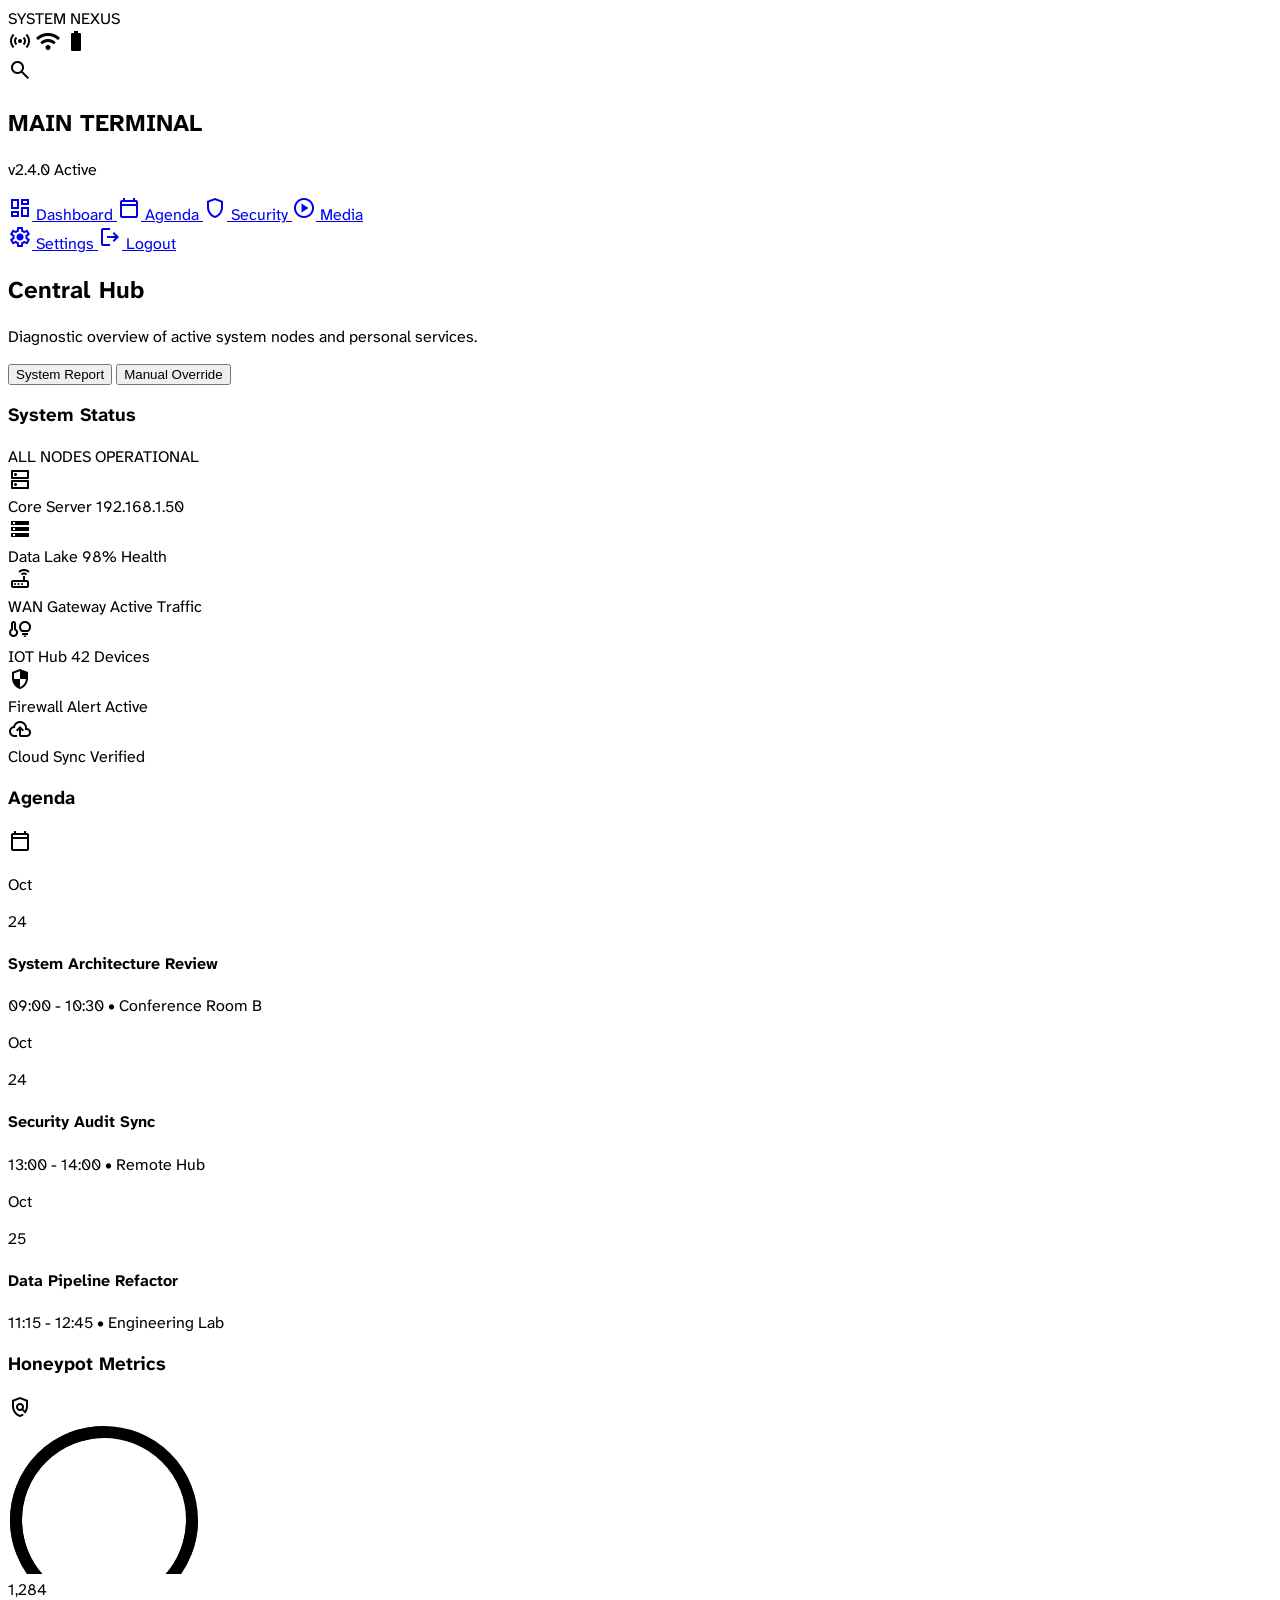
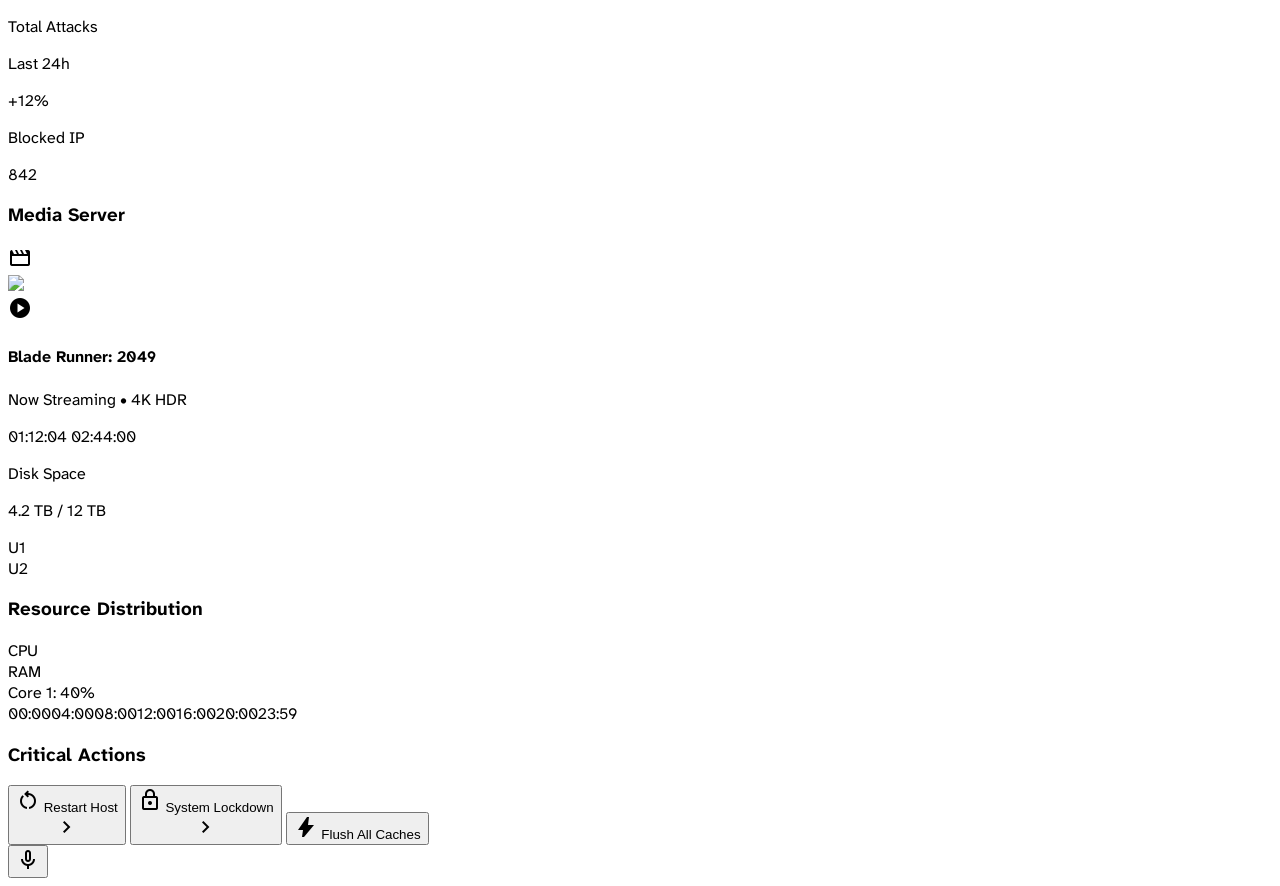
==== index.html @ d212893a "v1" ====
<!DOCTYPE html>

<html class="light" lang="en"><head>
<meta charset="utf-8"/>
<meta content="width=device-width, initial-scale=1.0" name="viewport"/>
<title>SYSTEM NEXUS | Central Hub</title>
<script src="https://cdn.tailwindcss.com?plugins=forms,container-queries"></script>
<link href="https://fonts.googleapis.com/css2?family=Atkinson+Hyperlegible+Next:wght@400;700;800&amp;display=swap" rel="stylesheet"/>
<link href="https://fonts.googleapis.com/css2?family=Material+Symbols+Outlined:wght,FILL@100..700,0..1&amp;display=swap" rel="stylesheet"/>
<link href="https://fonts.googleapis.com/css2?family=Material+Symbols+Outlined:wght,FILL@100..700,0..1&amp;display=swap" rel="stylesheet"/>
<style>
        .material-symbols-outlined {
            font-variation-settings: 'FILL' 0, 'wght' 400, 'GRAD' 0, 'opsz' 24;
        }
        body {
            font-family: 'Atkinson Hyperlegible Next', sans-serif;
            -webkit-font-smoothing: antialiased;
        }
    </style>
<script id="tailwind-config">
        tailwind.config = {
            darkMode: "class",
            theme: {
                extend: {
                    "colors": {
                        "on-tertiary-fixed-variant": "#574425",
                        "tertiary-fixed-dim": "#dec29a",
                        "on-primary-fixed": "#131b2e",
                        "secondary-fixed-dim": "#b7c8e1",
                        "error": "#ba1a1a",
                        "surface-dim": "#d8dadc",
                        "on-secondary": "#ffffff",
                        "surface-tint": "#565e74",
                        "error-container": "#ffdad6",
                        "on-secondary-container": "#54647a",
                        "surface-variant": "#e0e3e5",
                        "on-primary": "#ffffff",
                        "primary-fixed": "#dae2fd",
                        "surface-bright": "#f7f9fb",
                        "surface-container": "#eceef0",
                        "primary-container": "#131b2e",
                        "on-surface-variant": "#45464d",
                        "on-secondary-fixed": "#0b1c30",
                        "tertiary": "#000000",
                        "on-tertiary-fixed": "#271901",
                        "primary": "#000000",
                        "on-secondary-fixed-variant": "#38485d",
                        "on-background": "#191c1e",
                        "on-error": "#ffffff",
                        "on-primary-container": "#7c839b",
                        "outline-variant": "#c6c6cd",
                        "secondary-container": "#d0e1fb",
                        "on-error-container": "#93000a",
                        "surface-container-lowest": "#ffffff",
                        "tertiary-fixed": "#fcdeb5",
                        "secondary": "#505f76",
                        "surface": "#f7f9fb",
                        "on-tertiary-container": "#98805d",
                        "background": "#f7f9fb",
                        "inverse-primary": "#bec6e0",
                        "secondary-fixed": "#d3e4fe",
                        "on-surface": "#191c1e",
                        "on-primary-fixed-variant": "#3f465c",
                        "surface-container-highest": "#e0e3e5",
                        "inverse-on-surface": "#eff1f3",
                        "on-tertiary": "#ffffff",
                        "surface-container-low": "#f2f4f6",
                        "inverse-surface": "#2d3133",
                        "surface-container-high": "#e6e8ea",
                        "outline": "#76777d",
                        "primary-fixed-dim": "#bec6e0",
                        "tertiary-container": "#271901"
                    },
                    "borderRadius": {
                        "DEFAULT": "0.25rem",
                        "lg": "0.5rem",
                        "xl": "0.75rem",
                        "full": "9999px"
                    },
                    "spacing": {
                        "touch-target-min": "48px",
                        "bento-gap": "1.5rem",
                        "card-internal-padding": "2rem",
                        "container-padding": "2rem",
                        "base": "8px"
                    },
                    "fontFamily": {
                        "h2": ["Atkinson Hyperlegible Next"],
                        "label-caps": ["Atkinson Hyperlegible Next"],
                        "body-md": ["Atkinson Hyperlegible Next"],
                        "h1": ["Atkinson Hyperlegible Next"],
                        "body-lg": ["Atkinson Hyperlegible Next"],
                        "display": ["Atkinson Hyperlegible Next"]
                    },
                    "fontSize": {
                        "h2": ["24px", {"lineHeight": "1.3", "fontWeight": "700"}],
                        "label-caps": ["12px", {"lineHeight": "1.0", "letterSpacing": "0.05em", "fontWeight": "700"}],
                        "body-md": ["16px", {"lineHeight": "1.6", "fontWeight": "400"}],
                        "h1": ["32px", {"lineHeight": "1.2", "fontWeight": "700"}],
                        "body-lg": ["18px", {"lineHeight": "1.6", "fontWeight": "400"}],
                        "display": ["48px", {"lineHeight": "1.1", "letterSpacing": "-0.02em", "fontWeight": "800"}]
                    }
                },
            },
        }
    </script>
</head>
<body class="bg-background text-on-background min-h-screen">
<!-- TopAppBar -->
<header class="bg-surface docked full-width top-0 border-b border-outline-variant flex justify-between items-center w-full px-container-padding h-touch-target-min z-50 fixed">
<div class="flex items-center gap-4">
<span class="font-h2 text-h2 font-bold text-on-surface">SYSTEM NEXUS</span>
</div>
<div class="flex items-center gap-6">
<div class="hidden md:flex items-center gap-4">
<span class="material-symbols-outlined text-primary" data-icon="sensors">sensors</span>
<span class="material-symbols-outlined text-primary" data-icon="wifi">wifi</span>
<span class="material-symbols-outlined text-primary" data-icon="battery_full">battery_full</span>
</div>
<div class="bg-surface-container-high p-2 rounded-lg material-symbols-outlined cursor-pointer hover:bg-surface-variant transition-colors" data-icon="search">search</div>
</div>
</header>
<!-- SideNavBar -->
<nav class="fixed left-0 top-0 h-full flex flex-col py-8 px-4 z-40 bg-surface-container-low border-r border-outline-variant w-64 pt-20">
<div class="mb-8 px-4">
<h1 class="font-h2 text-h2 font-black text-primary">MAIN TERMINAL</h1>
<p class="font-label-caps text-label-caps uppercase tracking-widest text-on-surface-variant">v2.4.0 Active</p>
</div>
<div class="flex flex-col gap-2 flex-grow">
<a class="flex items-center gap-4 bg-primary-container text-on-primary-container rounded-lg p-4 font-bold active:scale-95 transition-transform duration-150" href="#">
<span class="material-symbols-outlined" data-icon="dashboard">dashboard</span>
<span class="font-label-caps text-label-caps uppercase tracking-widest">Dashboard</span>
</a>
<a class="flex items-center gap-4 text-secondary p-4 hover:bg-surface-variant hover:text-primary rounded-lg transition-all active:scale-95" href="./planning/index.html">
<span class="material-symbols-outlined" data-icon="calendar_today">calendar_today</span>
<span class="font-label-caps text-label-caps uppercase tracking-widest">Agenda</span>
</a>
<a class="flex items-center gap-4 text-secondary p-4 hover:bg-surface-variant hover:text-primary rounded-lg transition-all active:scale-95" href="#">
<span class="material-symbols-outlined" data-icon="shield">shield</span>
<span class="font-label-caps text-label-caps uppercase tracking-widest">Security</span>
</a>
<a class="flex items-center gap-4 text-secondary p-4 hover:bg-surface-variant hover:text-primary rounded-lg transition-all active:scale-95" href="#">
<span class="material-symbols-outlined" data-icon="play_circle">play_circle</span>
<span class="font-label-caps text-label-caps uppercase tracking-widest">Media</span>
</a>
</div>
<div class="flex flex-col gap-2 pt-4 border-t border-outline-variant">
<a class="flex items-center gap-4 text-secondary p-4 hover:bg-surface-variant hover:text-primary rounded-lg transition-all" href="#">
<span class="material-symbols-outlined" data-icon="settings">settings</span>
<span class="font-label-caps text-label-caps uppercase tracking-widest">Settings</span>
</a>
<a class="flex items-center gap-4 text-secondary p-4 hover:bg-surface-variant hover:text-primary rounded-lg transition-all" href="#">
<span class="material-symbols-outlined" data-icon="logout">logout</span>
<span class="font-label-caps text-label-caps uppercase tracking-widest">Logout</span>
</a>
</div>
</nav>
<!-- Main Canvas -->
<main class="ml-64 pt-24 p-8 min-h-screen">
<div class="max-w-7xl mx-auto">
<div class="mb-8 flex justify-between items-end">
<div>
<h2 class="font-display text-display text-on-surface">Central Hub</h2>
<p class="font-body-lg text-body-lg text-secondary">Diagnostic overview of active system nodes and personal services.</p>
</div>
<div class="flex gap-2">
<button class="h-12 px-6 rounded-lg border-2 border-primary font-bold active:translate-y-0.5 transition-transform bg-white">
                        System Report
                    </button>
<button class="h-12 px-6 rounded-lg bg-primary text-white font-bold active:translate-y-0.5 transition-transform">
                        Manual Override
                    </button>
</div>
</div>
<!-- Bento Grid -->
<div class="grid grid-cols-12 gap-bento-gap">
<!-- System Status Widget (Span 12) -->
<section class="col-span-12 bg-white rounded-[24px] border border-outline-variant p-card-internal-padding">
<div class="flex items-center justify-between mb-6">
<h3 class="font-label-caps text-label-caps uppercase tracking-widest text-on-surface-variant">System Status</h3>
<div class="flex items-center gap-2 px-3 py-1 bg-green-100 text-green-800 rounded-full font-bold text-xs">
<span class="w-2 h-2 rounded-full bg-green-600"></span>
                            ALL NODES OPERATIONAL
                        </div>
</div>
<div class="grid grid-cols-2 md:grid-cols-4 lg:grid-cols-6 gap-6">
<div class="flex flex-col gap-2 p-4 bg-surface-container rounded-xl border border-outline-variant">
<div class="flex justify-between items-start">
<span class="material-symbols-outlined text-blue-600" data-icon="dns">dns</span>
<span class="w-3 h-3 rounded-full bg-green-500 shadow-[0_0_8px_rgba(34,197,94,0.6)]"></span>
</div>
<span class="font-bold text-sm">Core Server</span>
<span class="text-xs text-secondary">192.168.1.50</span>
</div>
<div class="flex flex-col gap-2 p-4 bg-surface-container rounded-xl border border-outline-variant">
<div class="flex justify-between items-start">
<span class="material-symbols-outlined text-blue-600" data-icon="storage">storage</span>
<span class="w-3 h-3 rounded-full bg-green-500 shadow-[0_0_8px_rgba(34,197,94,0.6)]"></span>
</div>
<span class="font-bold text-sm">Data Lake</span>
<span class="text-xs text-secondary">98% Health</span>
</div>
<div class="flex flex-col gap-2 p-4 bg-surface-container rounded-xl border border-outline-variant">
<div class="flex justify-between items-start">
<span class="material-symbols-outlined text-blue-600" data-icon="router">router</span>
<span class="w-3 h-3 rounded-full bg-blue-500 shadow-[0_0_8px_rgba(59,130,246,0.6)]"></span>
</div>
<span class="font-bold text-sm">WAN Gateway</span>
<span class="text-xs text-secondary">Active Traffic</span>
</div>
<div class="flex flex-col gap-2 p-4 bg-surface-container rounded-xl border border-outline-variant">
<div class="flex justify-between items-start">
<span class="material-symbols-outlined text-blue-600" data-icon="smart_home">home_iot_device</span>
<span class="w-3 h-3 rounded-full bg-green-500 shadow-[0_0_8_rgba(34,197,94,0.6)]"></span>
</div>
<span class="font-bold text-sm">IOT Hub</span>
<span class="text-xs text-secondary">42 Devices</span>
</div>
<div class="flex flex-col gap-2 p-4 bg-surface-container rounded-xl border border-outline-variant">
<div class="flex justify-between items-start">
<span class="material-symbols-outlined text-blue-600" data-icon="security">security</span>
<span class="w-3 h-3 rounded-full bg-red-500 shadow-[0_0_8px_rgba(239,68,68,0.6)]"></span>
</div>
<span class="font-bold text-sm">Firewall</span>
<span class="text-xs text-secondary font-bold text-error">Alert Active</span>
</div>
<div class="flex flex-col gap-2 p-4 bg-surface-container rounded-xl border border-outline-variant">
<div class="flex justify-between items-start">
<span class="material-symbols-outlined text-blue-600" data-icon="backup">backup</span>
<span class="w-3 h-3 rounded-full bg-green-500 shadow-[0_0_8px_rgba(34,197,94,0.6)]"></span>
</div>
<span class="font-bold text-sm">Cloud Sync</span>
<span class="text-xs text-secondary">Verified</span>
</div>
</div>
</section>
<!-- Agenda Card (Span 4) -->
<section class="col-span-12 lg:col-span-4 bg-white rounded-[24px] border border-outline-variant p-card-internal-padding flex flex-col">
<div class="flex items-center justify-between mb-6">
<h3 class="font-label-caps text-label-caps uppercase tracking-widest text-on-surface-variant">Agenda</h3>
<span class="material-symbols-outlined text-secondary" data-icon="calendar_today">calendar_today</span>
</div>
<div class="space-y-4 flex-grow">
<div class="p-4 bg-surface-container rounded-xl flex gap-4 items-center border-l-4 border-primary">
<div class="text-center min-w-[48px]">
<p class="text-[10px] font-bold uppercase">Oct</p>
<p class="text-h2 font-bold leading-none">24</p>
</div>
<div>
<h4 class="font-bold text-body-md">System Architecture Review</h4>
<p class="text-xs text-secondary">09:00 - 10:30 • Conference Room B</p>
</div>
</div>
<div class="p-4 bg-surface-container rounded-xl flex gap-4 items-center">
<div class="text-center min-w-[48px]">
<p class="text-[10px] font-bold uppercase">Oct</p>
<p class="text-h2 font-bold leading-none">24</p>
</div>
<div>
<h4 class="font-bold text-body-md">Security Audit Sync</h4>
<p class="text-xs text-secondary">13:00 - 14:00 • Remote Hub</p>
</div>
</div>
<div class="p-4 bg-surface-container rounded-xl flex gap-4 items-center">
<div class="text-center min-w-[48px]">
<p class="text-[10px] font-bold uppercase">Oct</p>
<p class="text-h2 font-bold leading-none">25</p>
</div>
<div>
<h4 class="font-bold text-body-md">Data Pipeline Refactor</h4>
<p class="text-xs text-secondary">11:15 - 12:45 • Engineering Lab</p>
</div>
</div>
</div>
</section>
<!-- Honeypot Analytics Card (Span 4) -->
<section class="col-span-12 lg:col-span-4 bg-white rounded-[24px] border border-outline-variant p-card-internal-padding flex flex-col">
<div class="flex items-center justify-between mb-6">
<h3 class="font-label-caps text-label-caps uppercase tracking-widest text-on-surface-variant">Honeypot Metrics</h3>
<span class="material-symbols-outlined text-error" data-icon="policy">policy</span>
</div>
<div class="flex-grow flex flex-col justify-center items-center py-4">
<div class="relative w-48 h-48 flex items-center justify-center">
<svg class="w-full h-full transform -rotate-90">
<circle class="text-surface-container" cx="96" cy="96" fill="transparent" r="88" stroke="currentColor" stroke-width="12"></circle>
<circle class="text-error" cx="96" cy="96" fill="transparent" r="88" stroke="currentColor" stroke-dasharray="552.9" stroke-dashoffset="138" stroke-width="12"></circle>
</svg>
<div class="absolute text-center">
<span class="font-display text-display leading-none text-error">1,284</span>
<p class="font-label-caps text-label-caps uppercase text-secondary">Total Attacks</p>
</div>
</div>
<div class="mt-8 grid grid-cols-2 gap-8 w-full">
<div class="text-center">
<p class="text-xs text-secondary font-bold uppercase">Last 24h</p>
<p class="text-h2 font-bold">+12%</p>
</div>
<div class="text-center">
<p class="text-xs text-secondary font-bold uppercase">Blocked IP</p>
<p class="text-h2 font-bold">842</p>
</div>
</div>
</div>
</section>
<!-- Media Server Card (Span 4) -->
<section class="col-span-12 lg:col-span-4 bg-white rounded-[24px] border border-outline-variant p-card-internal-padding flex flex-col relative overflow-hidden">
<div class="flex items-center justify-between mb-6 z-10">
<h3 class="font-label-caps text-label-caps uppercase tracking-widest text-on-surface-variant">Media Server</h3>
<span class="material-symbols-outlined text-secondary" data-icon="movie">movie</span>
</div>
<div class="flex flex-col h-full z-10">
<div class="relative mb-6">
<div class="aspect-video rounded-xl bg-surface-container relative group overflow-hidden">
<img class="w-full h-full object-cover" data-alt="A cinematic wide-shot of a dense, neon-lit futuristic city at night, with dark clouds above and glowing advertisements reflected in wet pavement. The overall mood is mysterious and high-tech, using a primary palette of deep charcoal, electric blue, and sharp white highlights. The visual style is crisp, professional, and minimalist, echoing a premium digital streaming interface." src="https://lh3.googleusercontent.com/aida-public/[base64]"/>
<div class="absolute inset-0 bg-black/40 flex items-center justify-center opacity-100 group-hover:bg-black/20 transition-all">
<span class="material-symbols-outlined text-white text-[48px] cursor-pointer" data-icon="play_circle" style="font-variation-settings: 'FILL' 1;">play_circle</span>
</div>
</div>
</div>
<div class="mb-6">
<h4 class="font-bold text-body-lg">Blade Runner: 2049</h4>
<p class="text-sm text-secondary">Now Streaming • 4K HDR</p>
<div class="mt-4 h-1.5 w-full bg-surface-container rounded-full overflow-hidden">
<div class="h-full bg-primary w-[45%]"></div>
</div>
<div class="flex justify-between mt-1">
<span class="text-[10px] font-bold text-secondary">01:12:04</span>
<span class="text-[10px] font-bold text-secondary">02:44:00</span>
</div>
</div>
<div class="mt-auto border-t border-outline-variant pt-4 flex justify-between items-center">
<div>
<p class="text-xs font-bold uppercase text-secondary">Disk Space</p>
<p class="font-bold">4.2 TB / 12 TB</p>
</div>
<div class="flex -space-x-2">
<div class="w-8 h-8 rounded-full border-2 border-white bg-surface-container-high flex items-center justify-center text-[10px] font-bold">U1</div>
<div class="w-8 h-8 rounded-full border-2 border-white bg-primary text-white flex items-center justify-center text-[10px] font-bold">U2</div>
</div>
</div>
</div>
</section>
<!-- Custom Integration Card (Span 8) -->
<section class="col-span-12 lg:col-span-8 bg-surface-container-high rounded-[24px] border border-outline-variant p-card-internal-padding">
<div class="flex items-center justify-between mb-6">
<h3 class="font-label-caps text-label-caps uppercase tracking-widest text-on-surface-variant">Resource Distribution</h3>
<div class="flex gap-4">
<div class="flex items-center gap-2">
<span class="w-3 h-3 rounded-sm bg-primary"></span>
<span class="text-[10px] font-bold">CPU</span>
</div>
<div class="flex items-center gap-2">
<span class="w-3 h-3 rounded-sm bg-secondary"></span>
<span class="text-[10px] font-bold">RAM</span>
</div>
</div>
</div>
<div class="h-64 flex items-end gap-4 px-4 pb-2 border-b border-outline">
<div class="flex-grow bg-primary h-[40%] rounded-t-lg relative group">
<div class="absolute -top-10 left-1/2 -translate-x-1/2 bg-black text-white text-[10px] px-2 py-1 rounded opacity-0 group-hover:opacity-100 transition-opacity whitespace-nowrap">Core 1: 40%</div>
</div>
<div class="flex-grow bg-secondary h-[65%] rounded-t-lg"></div>
<div class="flex-grow bg-primary h-[25%] rounded-t-lg"></div>
<div class="flex-grow bg-secondary h-[80%] rounded-t-lg"></div>
<div class="flex-grow bg-primary h-[55%] rounded-t-lg"></div>
<div class="flex-grow bg-secondary h-[30%] rounded-t-lg"></div>
<div class="flex-grow bg-primary h-[90%] rounded-t-lg"></div>
<div class="flex-grow bg-secondary h-[45%] rounded-t-lg"></div>
</div>
<div class="flex justify-between mt-4 text-[10px] font-bold text-secondary uppercase tracking-tighter">
<span>00:00</span><span>04:00</span><span>08:00</span><span>12:00</span><span>16:00</span><span>20:00</span><span>23:59</span>
</div>
</section>
<!-- Quick Actions (Span 4) -->
<section class="col-span-12 lg:col-span-4 bg-primary text-white rounded-[24px] p-card-internal-padding shadow-2xl">
<h3 class="font-label-caps text-label-caps uppercase tracking-widest text-on-primary-container mb-6">Critical Actions</h3>
<div class="grid grid-cols-1 gap-4">
<button class="flex items-center justify-between p-4 rounded-xl border-2 border-white/20 hover:bg-white/10 transition-colors group">
<div class="flex items-center gap-4">
<span class="material-symbols-outlined" data-icon="restart_alt">restart_alt</span>
<span class="font-bold">Restart Host</span>
</div>
<span class="material-symbols-outlined opacity-0 group-hover:opacity-100 transition-opacity" data-icon="chevron_right">chevron_right</span>
</button>
<button class="flex items-center justify-between p-4 rounded-xl border-2 border-white/20 hover:bg-white/10 transition-colors group">
<div class="flex items-center gap-4">
<span class="material-symbols-outlined" data-icon="lock">lock</span>
<span class="font-bold">System Lockdown</span>
</div>
<span class="material-symbols-outlined opacity-0 group-hover:opacity-100 transition-opacity" data-icon="chevron_right">chevron_right</span>
</button>
<button class="flex items-center justify-between p-4 rounded-xl bg-white text-primary font-bold active:translate-y-0.5 transition-transform">
<div class="flex items-center gap-4">
<span class="material-symbols-outlined" data-icon="bolt" style="font-variation-settings: 'FILL' 1;">bolt</span>
<span>Flush All Caches</span>
</div>
</button>
</div>
</section>
</div>
</div>
</main>
<!-- Fixed FAB for Voice Command -->
<div class="fixed bottom-8 right-8 z-50">
<button class="w-16 h-16 rounded-full bg-primary text-white shadow-xl flex items-center justify-center active:scale-90 transition-transform">
<span class="material-symbols-outlined text-[32px]" data-icon="mic">mic</span>
</button>
</div>
</body></html>
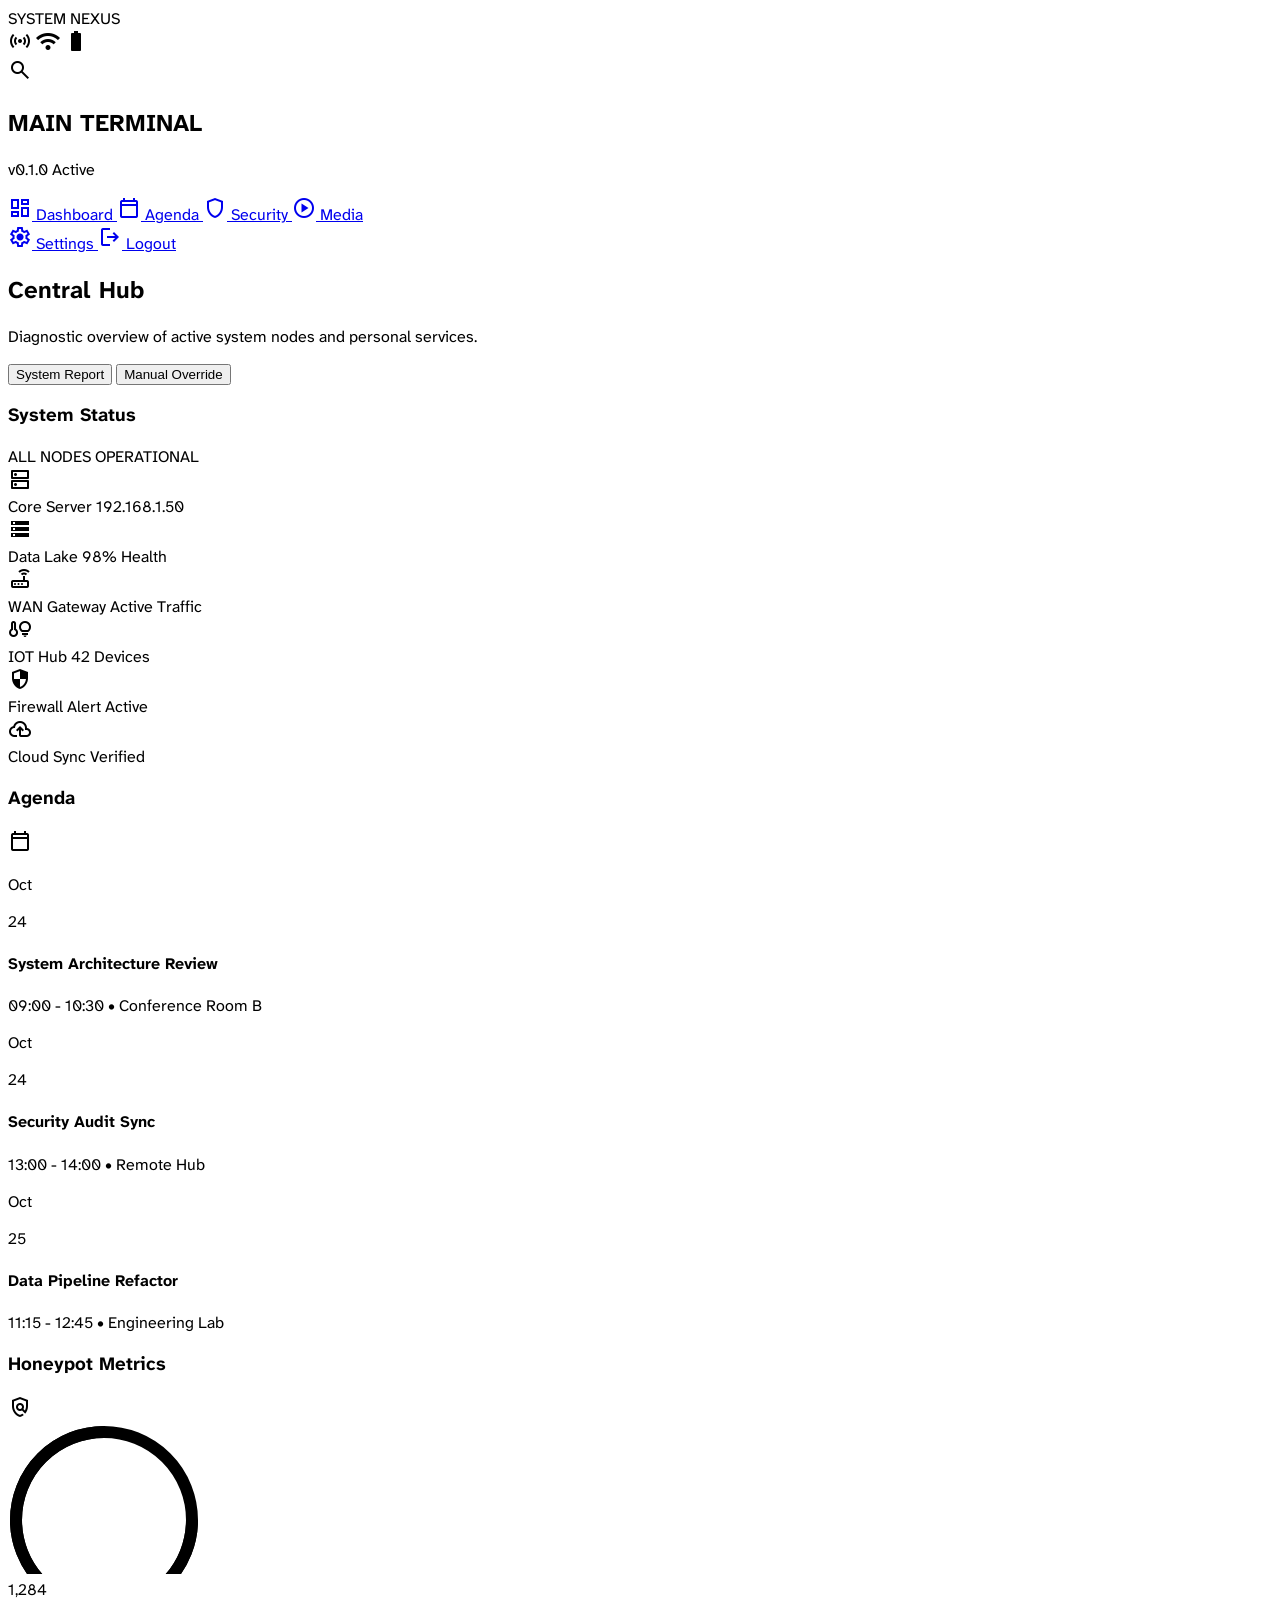
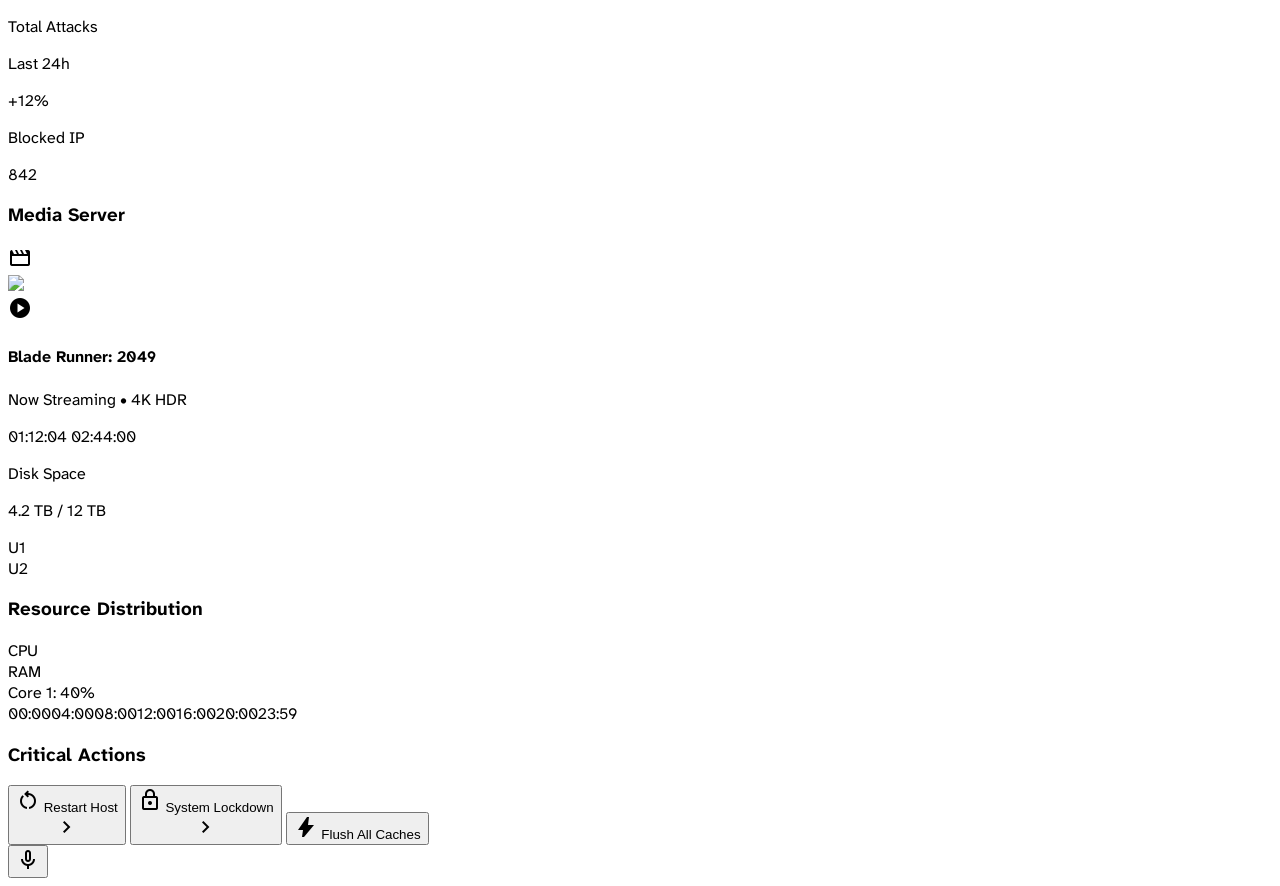
==== commit a9301078: "tiny changes to the layout of the site" ====
--- a/index.html
+++ b/index.html
@@ -3,8 +3,9 @@
 <html class="light" lang="en"><head>
 <meta charset="utf-8"/>
 <meta content="width=device-width, initial-scale=1.0" name="viewport"/>
-<title>SYSTEM NEXUS | Central Hub</title>
+<title>Zhou Central Hub</title>
 <script src="https://cdn.tailwindcss.com?plugins=forms,container-queries"></script>
+<link rel="icon" type="image/x-icon" href="./css/images/zhou.svg" />
 <link href="https://fonts.googleapis.com/css2?family=Atkinson+Hyperlegible+Next:wght@400;700;800&amp;display=swap" rel="stylesheet"/>
 <link href="https://fonts.googleapis.com/css2?family=Material+Symbols+Outlined:wght,FILL@100..700,0..1&amp;display=swap" rel="stylesheet"/>
 <link href="https://fonts.googleapis.com/css2?family=Material+Symbols+Outlined:wght,FILL@100..700,0..1&amp;display=swap" rel="stylesheet"/>
@@ -124,7 +125,7 @@
 <nav class="fixed left-0 top-0 h-full flex flex-col py-8 px-4 z-40 bg-surface-container-low border-r border-outline-variant w-64 pt-20">
 <div class="mb-8 px-4">
 <h1 class="font-h2 text-h2 font-black text-primary">MAIN TERMINAL</h1>
-<p class="font-label-caps text-label-caps uppercase tracking-widest text-on-surface-variant">v2.4.0 Active</p>
+<p class="font-label-caps text-label-caps uppercase tracking-widest text-on-surface-variant">v0.1.0 Active</p>
 </div>
 <div class="flex flex-col gap-2 flex-grow">
 <a class="flex items-center gap-4 bg-primary-container text-on-primary-container rounded-lg p-4 font-bold active:scale-95 transition-transform duration-150" href="#">
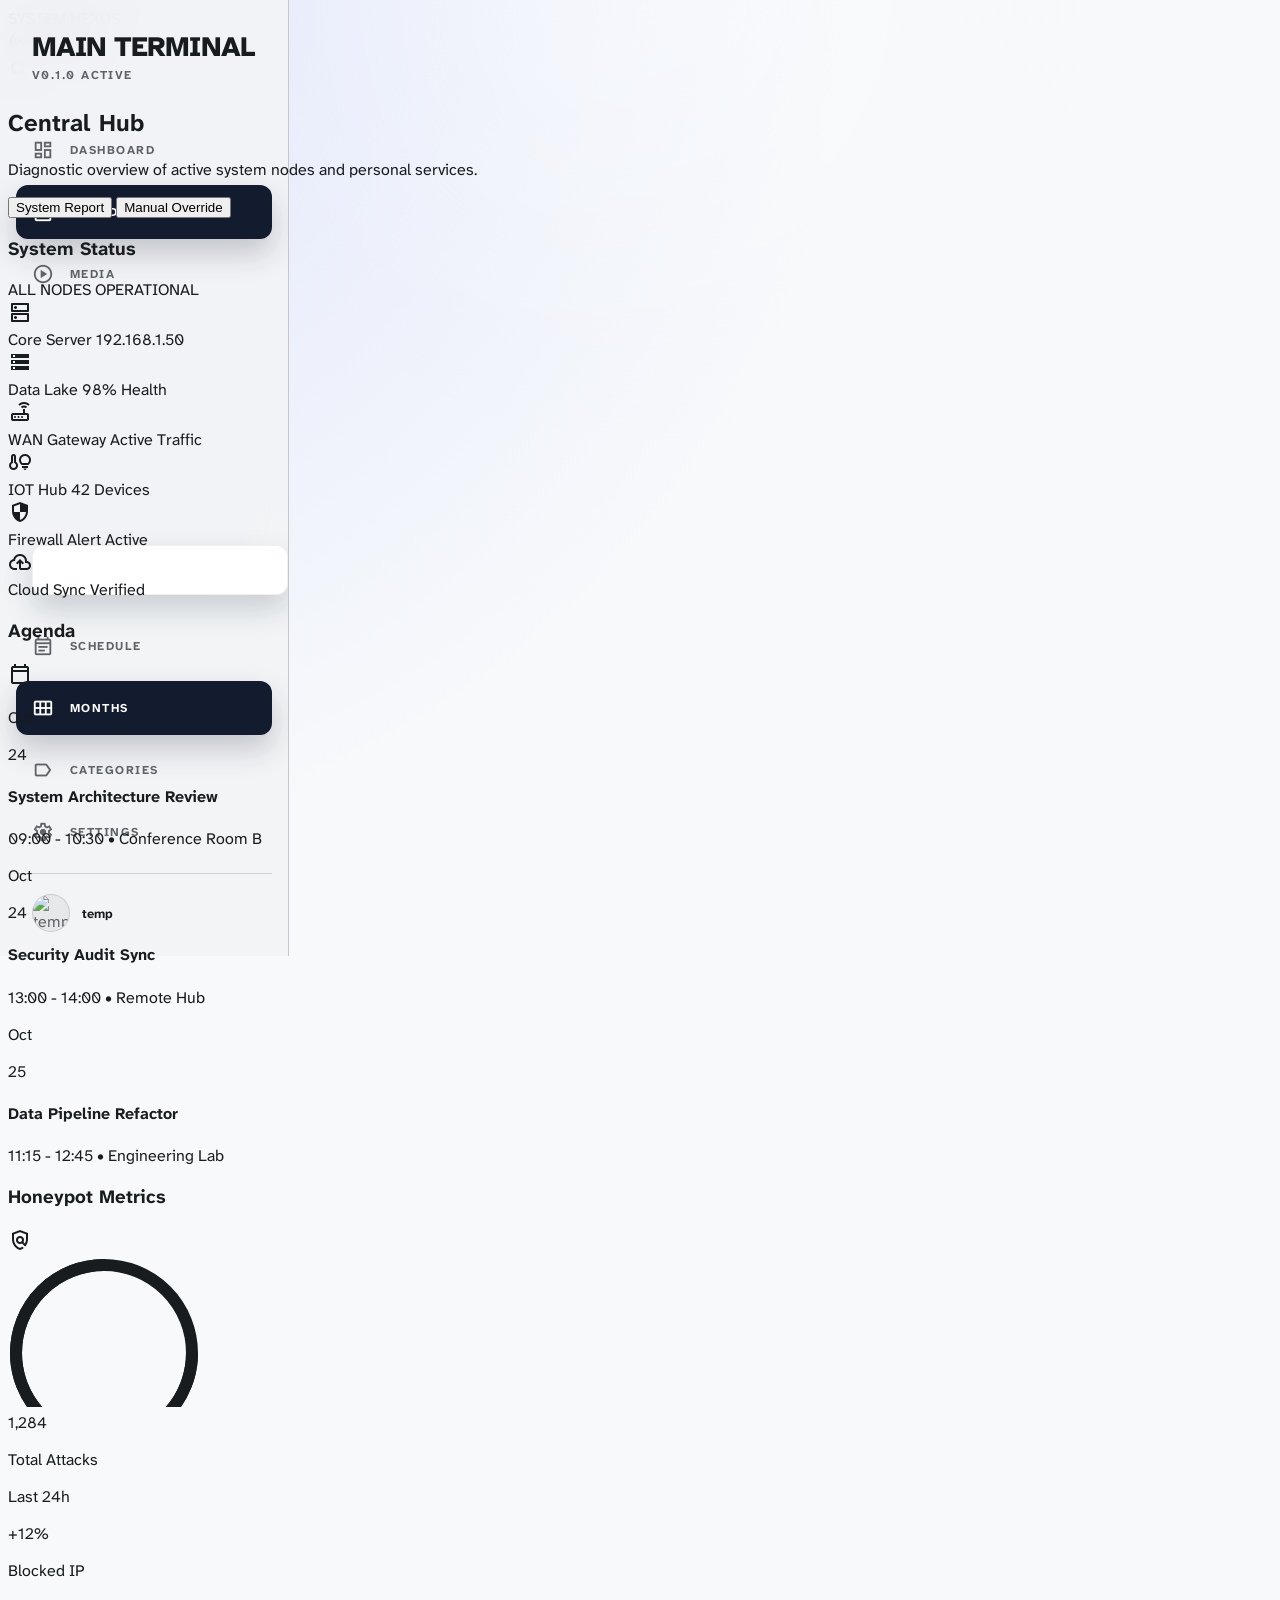
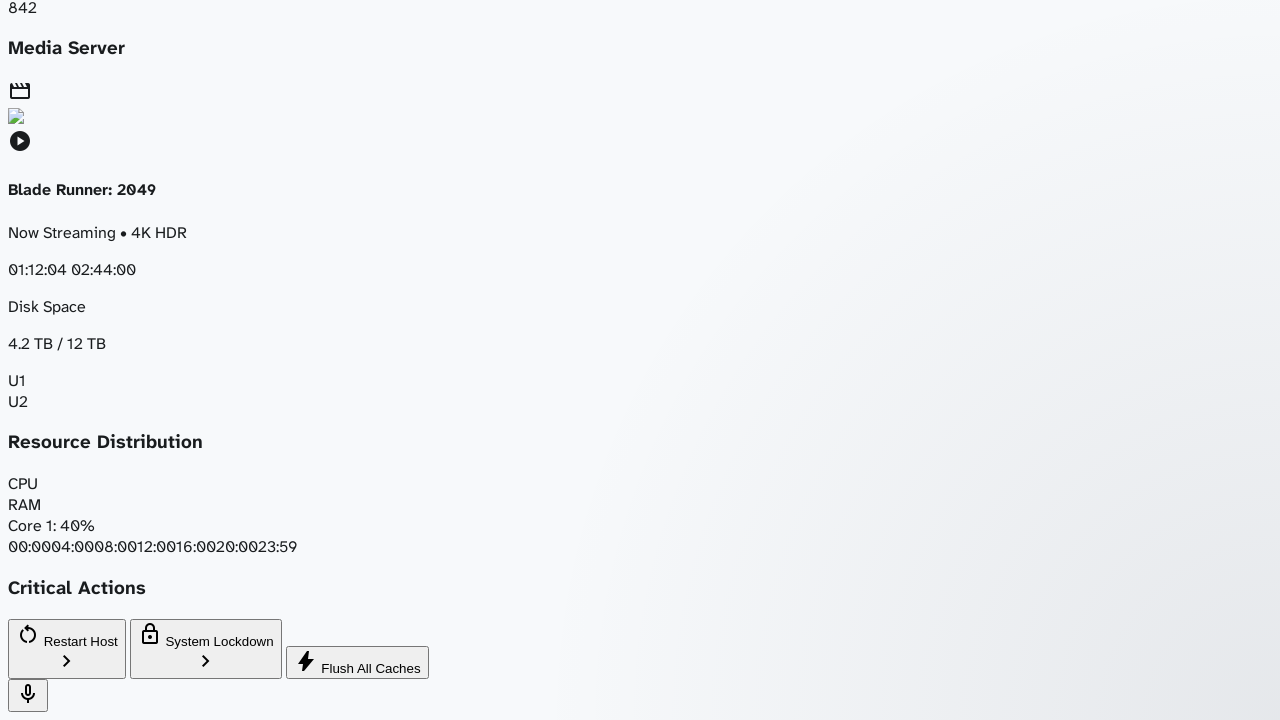
==== commit ec68527e: "changed the sidebar from main and media to match theh design of planning also fixed the categories" ====
--- a/index.html
+++ b/index.html
@@ -1,410 +1,722 @@
-<!DOCTYPE html>
+<!doctype html>
 
-<html class="light" lang="en"><head>
-<meta charset="utf-8"/>
-<meta content="width=device-width, initial-scale=1.0" name="viewport"/>
-<title>Zhou Central Hub</title>
-<script src="https://cdn.tailwindcss.com?plugins=forms,container-queries"></script>
-<link rel="icon" type="image/x-icon" href="./css/images/zhou.svg" />
-<link href="https://fonts.googleapis.com/css2?family=Atkinson+Hyperlegible+Next:wght@400;700;800&amp;display=swap" rel="stylesheet"/>
-<link href="https://fonts.googleapis.com/css2?family=Material+Symbols+Outlined:wght,FILL@100..700,0..1&amp;display=swap" rel="stylesheet"/>
-<link href="https://fonts.googleapis.com/css2?family=Material+Symbols+Outlined:wght,FILL@100..700,0..1&amp;display=swap" rel="stylesheet"/>
-<style>
-        .material-symbols-outlined {
-            font-variation-settings: 'FILL' 0, 'wght' 400, 'GRAD' 0, 'opsz' 24;
-        }
-        body {
-            font-family: 'Atkinson Hyperlegible Next', sans-serif;
-            -webkit-font-smoothing: antialiased;
-        }
+<html class="light" lang="en">
+  <head>
+    <meta charset="utf-8" />
+    <meta content="width=device-width, initial-scale=1.0" name="viewport" />
+    <title>Zhou Central Hub</title>
+    <script src="https://cdn.tailwindcss.com?plugins=forms,container-queries"></script>
+    <link rel="icon" type="image/x-icon" href="./css/images/zhou.svg" />
+    <link
+      href="https://fonts.googleapis.com/css2?family=Atkinson+Hyperlegible+Next:wght@400;700;800&amp;display=swap"
+      rel="stylesheet"
+    />
+    <link
+      href="https://fonts.googleapis.com/css2?family=Material+Symbols+Outlined:wght,FILL@100..700,0..1&amp;display=swap"
+      rel="stylesheet"
+    />
+    <link
+      href="https://fonts.googleapis.com/css2?family=Material+Symbols+Outlined:wght,FILL@100..700,0..1&amp;display=swap"
+      rel="stylesheet"
+    />
+    <link rel="stylesheet" href="./planning/css/system-theme.css" />
+    <style>
+      .material-symbols-outlined {
+        font-variation-settings:
+          "FILL" 0,
+          "wght" 400,
+          "GRAD" 0,
+          "opsz" 24;
+      }
+      body {
+        font-family: "Atkinson Hyperlegible Next", sans-serif;
+        -webkit-font-smoothing: antialiased;
+      }
     </style>
-<script id="tailwind-config">
-        tailwind.config = {
-            darkMode: "class",
-            theme: {
-                extend: {
-                    "colors": {
-                        "on-tertiary-fixed-variant": "#574425",
-                        "tertiary-fixed-dim": "#dec29a",
-                        "on-primary-fixed": "#131b2e",
-                        "secondary-fixed-dim": "#b7c8e1",
-                        "error": "#ba1a1a",
-                        "surface-dim": "#d8dadc",
-                        "on-secondary": "#ffffff",
-                        "surface-tint": "#565e74",
-                        "error-container": "#ffdad6",
-                        "on-secondary-container": "#54647a",
-                        "surface-variant": "#e0e3e5",
-                        "on-primary": "#ffffff",
-                        "primary-fixed": "#dae2fd",
-                        "surface-bright": "#f7f9fb",
-                        "surface-container": "#eceef0",
-                        "primary-container": "#131b2e",
-                        "on-surface-variant": "#45464d",
-                        "on-secondary-fixed": "#0b1c30",
-                        "tertiary": "#000000",
-                        "on-tertiary-fixed": "#271901",
-                        "primary": "#000000",
-                        "on-secondary-fixed-variant": "#38485d",
-                        "on-background": "#191c1e",
-                        "on-error": "#ffffff",
-                        "on-primary-container": "#7c839b",
-                        "outline-variant": "#c6c6cd",
-                        "secondary-container": "#d0e1fb",
-                        "on-error-container": "#93000a",
-                        "surface-container-lowest": "#ffffff",
-                        "tertiary-fixed": "#fcdeb5",
-                        "secondary": "#505f76",
-                        "surface": "#f7f9fb",
-                        "on-tertiary-container": "#98805d",
-                        "background": "#f7f9fb",
-                        "inverse-primary": "#bec6e0",
-                        "secondary-fixed": "#d3e4fe",
-                        "on-surface": "#191c1e",
-                        "on-primary-fixed-variant": "#3f465c",
-                        "surface-container-highest": "#e0e3e5",
-                        "inverse-on-surface": "#eff1f3",
-                        "on-tertiary": "#ffffff",
-                        "surface-container-low": "#f2f4f6",
-                        "inverse-surface": "#2d3133",
-                        "surface-container-high": "#e6e8ea",
-                        "outline": "#76777d",
-                        "primary-fixed-dim": "#bec6e0",
-                        "tertiary-container": "#271901"
-                    },
-                    "borderRadius": {
-                        "DEFAULT": "0.25rem",
-                        "lg": "0.5rem",
-                        "xl": "0.75rem",
-                        "full": "9999px"
-                    },
-                    "spacing": {
-                        "touch-target-min": "48px",
-                        "bento-gap": "1.5rem",
-                        "card-internal-padding": "2rem",
-                        "container-padding": "2rem",
-                        "base": "8px"
-                    },
-                    "fontFamily": {
-                        "h2": ["Atkinson Hyperlegible Next"],
-                        "label-caps": ["Atkinson Hyperlegible Next"],
-                        "body-md": ["Atkinson Hyperlegible Next"],
-                        "h1": ["Atkinson Hyperlegible Next"],
-                        "body-lg": ["Atkinson Hyperlegible Next"],
-                        "display": ["Atkinson Hyperlegible Next"]
-                    },
-                    "fontSize": {
-                        "h2": ["24px", {"lineHeight": "1.3", "fontWeight": "700"}],
-                        "label-caps": ["12px", {"lineHeight": "1.0", "letterSpacing": "0.05em", "fontWeight": "700"}],
-                        "body-md": ["16px", {"lineHeight": "1.6", "fontWeight": "400"}],
-                        "h1": ["32px", {"lineHeight": "1.2", "fontWeight": "700"}],
-                        "body-lg": ["18px", {"lineHeight": "1.6", "fontWeight": "400"}],
-                        "display": ["48px", {"lineHeight": "1.1", "letterSpacing": "-0.02em", "fontWeight": "800"}]
-                    }
+    <script id="tailwind-config">
+      tailwind.config = {
+        darkMode: "class",
+        theme: {
+          extend: {
+            colors: {
+              "on-tertiary-fixed-variant": "#574425",
+              "tertiary-fixed-dim": "#dec29a",
+              "on-primary-fixed": "#131b2e",
+              "secondary-fixed-dim": "#b7c8e1",
+              error: "#ba1a1a",
+              "surface-dim": "#d8dadc",
+              "on-secondary": "#ffffff",
+              "surface-tint": "#565e74",
+              "error-container": "#ffdad6",
+              "on-secondary-container": "#54647a",
+              "surface-variant": "#e0e3e5",
+              "on-primary": "#ffffff",
+              "primary-fixed": "#dae2fd",
+              "surface-bright": "#f7f9fb",
+              "surface-container": "#eceef0",
+              "primary-container": "#131b2e",
+              "on-surface-variant": "#45464d",
+              "on-secondary-fixed": "#0b1c30",
+              tertiary: "#000000",
+              "on-tertiary-fixed": "#271901",
+              primary: "#000000",
+              "on-secondary-fixed-variant": "#38485d",
+              "on-background": "#191c1e",
+              "on-error": "#ffffff",
+              "on-primary-container": "#7c839b",
+              "outline-variant": "#c6c6cd",
+              "secondary-container": "#d0e1fb",
+              "on-error-container": "#93000a",
+              "surface-container-lowest": "#ffffff",
+              "tertiary-fixed": "#fcdeb5",
+              secondary: "#505f76",
+              surface: "#f7f9fb",
+              "on-tertiary-container": "#98805d",
+              background: "#f7f9fb",
+              "inverse-primary": "#bec6e0",
+              "secondary-fixed": "#d3e4fe",
+              "on-surface": "#191c1e",
+              "on-primary-fixed-variant": "#3f465c",
+              "surface-container-highest": "#e0e3e5",
+              "inverse-on-surface": "#eff1f3",
+              "on-tertiary": "#ffffff",
+              "surface-container-low": "#f2f4f6",
+              "inverse-surface": "#2d3133",
+              "surface-container-high": "#e6e8ea",
+              outline: "#76777d",
+              "primary-fixed-dim": "#bec6e0",
+              "tertiary-container": "#271901",
+            },
+            borderRadius: {
+              DEFAULT: "0.25rem",
+              lg: "0.5rem",
+              xl: "0.75rem",
+              full: "9999px",
+            },
+            spacing: {
+              "touch-target-min": "48px",
+              "bento-gap": "1.5rem",
+              "card-internal-padding": "2rem",
+              "container-padding": "2rem",
+              base: "8px",
+            },
+            fontFamily: {
+              h2: ["Atkinson Hyperlegible Next"],
+              "label-caps": ["Atkinson Hyperlegible Next"],
+              "body-md": ["Atkinson Hyperlegible Next"],
+              h1: ["Atkinson Hyperlegible Next"],
+              "body-lg": ["Atkinson Hyperlegible Next"],
+              display: ["Atkinson Hyperlegible Next"],
+            },
+            fontSize: {
+              h2: ["24px", { lineHeight: "1.3", fontWeight: "700" }],
+              "label-caps": [
+                "12px",
+                {
+                  lineHeight: "1.0",
+                  letterSpacing: "0.05em",
+                  fontWeight: "700",
                 },
+              ],
+              "body-md": ["16px", { lineHeight: "1.6", fontWeight: "400" }],
+              h1: ["32px", { lineHeight: "1.2", fontWeight: "700" }],
+              "body-lg": ["18px", { lineHeight: "1.6", fontWeight: "400" }],
+              display: [
+                "48px",
+                {
+                  lineHeight: "1.1",
+                  letterSpacing: "-0.02em",
+                  fontWeight: "800",
+                },
+              ],
             },
-        }
+          },
+        },
+      };
     </script>
-</head>
-<body class="bg-background text-on-background min-h-screen">
-<!-- TopAppBar -->
-<header class="bg-surface docked full-width top-0 border-b border-outline-variant flex justify-between items-center w-full px-container-padding h-touch-target-min z-50 fixed">
-<div class="flex items-center gap-4">
-<span class="font-h2 text-h2 font-bold text-on-surface">SYSTEM NEXUS</span>
-</div>
-<div class="flex items-center gap-6">
-<div class="hidden md:flex items-center gap-4">
-<span class="material-symbols-outlined text-primary" data-icon="sensors">sensors</span>
-<span class="material-symbols-outlined text-primary" data-icon="wifi">wifi</span>
-<span class="material-symbols-outlined text-primary" data-icon="battery_full">battery_full</span>
-</div>
-<div class="bg-surface-container-high p-2 rounded-lg material-symbols-outlined cursor-pointer hover:bg-surface-variant transition-colors" data-icon="search">search</div>
-</div>
-</header>
-<!-- SideNavBar -->
-<nav class="fixed left-0 top-0 h-full flex flex-col py-8 px-4 z-40 bg-surface-container-low border-r border-outline-variant w-64 pt-20">
-<div class="mb-8 px-4">
-<h1 class="font-h2 text-h2 font-black text-primary">MAIN TERMINAL</h1>
-<p class="font-label-caps text-label-caps uppercase tracking-widest text-on-surface-variant">v0.1.0 Active</p>
-</div>
-<div class="flex flex-col gap-2 flex-grow">
-<a class="flex items-center gap-4 bg-primary-container text-on-primary-container rounded-lg p-4 font-bold active:scale-95 transition-transform duration-150" href="#">
-<span class="material-symbols-outlined" data-icon="dashboard">dashboard</span>
-<span class="font-label-caps text-label-caps uppercase tracking-widest">Dashboard</span>
-</a>
-<a class="flex items-center gap-4 text-secondary p-4 hover:bg-surface-variant hover:text-primary rounded-lg transition-all active:scale-95" href="./planning/index.html">
-<span class="material-symbols-outlined" data-icon="calendar_today">calendar_today</span>
-<span class="font-label-caps text-label-caps uppercase tracking-widest">Agenda</span>
-</a>
-<a class="flex items-center gap-4 text-secondary p-4 hover:bg-surface-variant hover:text-primary rounded-lg transition-all active:scale-95" href="#">
-<span class="material-symbols-outlined" data-icon="shield">shield</span>
-<span class="font-label-caps text-label-caps uppercase tracking-widest">Security</span>
-</a>
-<a class="flex items-center gap-4 text-secondary p-4 hover:bg-surface-variant hover:text-primary rounded-lg transition-all active:scale-95" href="#">
-<span class="material-symbols-outlined" data-icon="play_circle">play_circle</span>
-<span class="font-label-caps text-label-caps uppercase tracking-widest">Media</span>
-</a>
-</div>
-<div class="flex flex-col gap-2 pt-4 border-t border-outline-variant">
-<a class="flex items-center gap-4 text-secondary p-4 hover:bg-surface-variant hover:text-primary rounded-lg transition-all" href="#">
-<span class="material-symbols-outlined" data-icon="settings">settings</span>
-<span class="font-label-caps text-label-caps uppercase tracking-widest">Settings</span>
-</a>
-<a class="flex items-center gap-4 text-secondary p-4 hover:bg-surface-variant hover:text-primary rounded-lg transition-all" href="#">
-<span class="material-symbols-outlined" data-icon="logout">logout</span>
-<span class="font-label-caps text-label-caps uppercase tracking-widest">Logout</span>
-</a>
-</div>
-</nav>
-<!-- Main Canvas -->
-<main class="ml-64 pt-24 p-8 min-h-screen">
-<div class="max-w-7xl mx-auto">
-<div class="mb-8 flex justify-between items-end">
-<div>
-<h2 class="font-display text-display text-on-surface">Central Hub</h2>
-<p class="font-body-lg text-body-lg text-secondary">Diagnostic overview of active system nodes and personal services.</p>
-</div>
-<div class="flex gap-2">
-<button class="h-12 px-6 rounded-lg border-2 border-primary font-bold active:translate-y-0.5 transition-transform bg-white">
-                        System Report
-                    </button>
-<button class="h-12 px-6 rounded-lg bg-primary text-white font-bold active:translate-y-0.5 transition-transform">
-                        Manual Override
-                    </button>
-</div>
-</div>
-<!-- Bento Grid -->
-<div class="grid grid-cols-12 gap-bento-gap">
-<!-- System Status Widget (Span 12) -->
-<section class="col-span-12 bg-white rounded-[24px] border border-outline-variant p-card-internal-padding">
-<div class="flex items-center justify-between mb-6">
-<h3 class="font-label-caps text-label-caps uppercase tracking-widest text-on-surface-variant">System Status</h3>
-<div class="flex items-center gap-2 px-3 py-1 bg-green-100 text-green-800 rounded-full font-bold text-xs">
-<span class="w-2 h-2 rounded-full bg-green-600"></span>
-                            ALL NODES OPERATIONAL
-                        </div>
-</div>
-<div class="grid grid-cols-2 md:grid-cols-4 lg:grid-cols-6 gap-6">
-<div class="flex flex-col gap-2 p-4 bg-surface-container rounded-xl border border-outline-variant">
-<div class="flex justify-between items-start">
-<span class="material-symbols-outlined text-blue-600" data-icon="dns">dns</span>
-<span class="w-3 h-3 rounded-full bg-green-500 shadow-[0_0_8px_rgba(34,197,94,0.6)]"></span>
-</div>
-<span class="font-bold text-sm">Core Server</span>
-<span class="text-xs text-secondary">192.168.1.50</span>
-</div>
-<div class="flex flex-col gap-2 p-4 bg-surface-container rounded-xl border border-outline-variant">
-<div class="flex justify-between items-start">
-<span class="material-symbols-outlined text-blue-600" data-icon="storage">storage</span>
-<span class="w-3 h-3 rounded-full bg-green-500 shadow-[0_0_8px_rgba(34,197,94,0.6)]"></span>
-</div>
-<span class="font-bold text-sm">Data Lake</span>
-<span class="text-xs text-secondary">98% Health</span>
-</div>
-<div class="flex flex-col gap-2 p-4 bg-surface-container rounded-xl border border-outline-variant">
-<div class="flex justify-between items-start">
-<span class="material-symbols-outlined text-blue-600" data-icon="router">router</span>
-<span class="w-3 h-3 rounded-full bg-blue-500 shadow-[0_0_8px_rgba(59,130,246,0.6)]"></span>
-</div>
-<span class="font-bold text-sm">WAN Gateway</span>
-<span class="text-xs text-secondary">Active Traffic</span>
-</div>
-<div class="flex flex-col gap-2 p-4 bg-surface-container rounded-xl border border-outline-variant">
-<div class="flex justify-between items-start">
-<span class="material-symbols-outlined text-blue-600" data-icon="smart_home">home_iot_device</span>
-<span class="w-3 h-3 rounded-full bg-green-500 shadow-[0_0_8_rgba(34,197,94,0.6)]"></span>
-</div>
-<span class="font-bold text-sm">IOT Hub</span>
-<span class="text-xs text-secondary">42 Devices</span>
-</div>
-<div class="flex flex-col gap-2 p-4 bg-surface-container rounded-xl border border-outline-variant">
-<div class="flex justify-between items-start">
-<span class="material-symbols-outlined text-blue-600" data-icon="security">security</span>
-<span class="w-3 h-3 rounded-full bg-red-500 shadow-[0_0_8px_rgba(239,68,68,0.6)]"></span>
-</div>
-<span class="font-bold text-sm">Firewall</span>
-<span class="text-xs text-secondary font-bold text-error">Alert Active</span>
-</div>
-<div class="flex flex-col gap-2 p-4 bg-surface-container rounded-xl border border-outline-variant">
-<div class="flex justify-between items-start">
-<span class="material-symbols-outlined text-blue-600" data-icon="backup">backup</span>
-<span class="w-3 h-3 rounded-full bg-green-500 shadow-[0_0_8px_rgba(34,197,94,0.6)]"></span>
-</div>
-<span class="font-bold text-sm">Cloud Sync</span>
-<span class="text-xs text-secondary">Verified</span>
-</div>
-</div>
-</section>
-<!-- Agenda Card (Span 4) -->
-<section class="col-span-12 lg:col-span-4 bg-white rounded-[24px] border border-outline-variant p-card-internal-padding flex flex-col">
-<div class="flex items-center justify-between mb-6">
-<h3 class="font-label-caps text-label-caps uppercase tracking-widest text-on-surface-variant">Agenda</h3>
-<span class="material-symbols-outlined text-secondary" data-icon="calendar_today">calendar_today</span>
-</div>
-<div class="space-y-4 flex-grow">
-<div class="p-4 bg-surface-container rounded-xl flex gap-4 items-center border-l-4 border-primary">
-<div class="text-center min-w-[48px]">
-<p class="text-[10px] font-bold uppercase">Oct</p>
-<p class="text-h2 font-bold leading-none">24</p>
-</div>
-<div>
-<h4 class="font-bold text-body-md">System Architecture Review</h4>
-<p class="text-xs text-secondary">09:00 - 10:30 • Conference Room B</p>
-</div>
-</div>
-<div class="p-4 bg-surface-container rounded-xl flex gap-4 items-center">
-<div class="text-center min-w-[48px]">
-<p class="text-[10px] font-bold uppercase">Oct</p>
-<p class="text-h2 font-bold leading-none">24</p>
-</div>
-<div>
-<h4 class="font-bold text-body-md">Security Audit Sync</h4>
-<p class="text-xs text-secondary">13:00 - 14:00 • Remote Hub</p>
-</div>
-</div>
-<div class="p-4 bg-surface-container rounded-xl flex gap-4 items-center">
-<div class="text-center min-w-[48px]">
-<p class="text-[10px] font-bold uppercase">Oct</p>
-<p class="text-h2 font-bold leading-none">25</p>
-</div>
-<div>
-<h4 class="font-bold text-body-md">Data Pipeline Refactor</h4>
-<p class="text-xs text-secondary">11:15 - 12:45 • Engineering Lab</p>
-</div>
-</div>
-</div>
-</section>
-<!-- Honeypot Analytics Card (Span 4) -->
-<section class="col-span-12 lg:col-span-4 bg-white rounded-[24px] border border-outline-variant p-card-internal-padding flex flex-col">
-<div class="flex items-center justify-between mb-6">
-<h3 class="font-label-caps text-label-caps uppercase tracking-widest text-on-surface-variant">Honeypot Metrics</h3>
-<span class="material-symbols-outlined text-error" data-icon="policy">policy</span>
-</div>
-<div class="flex-grow flex flex-col justify-center items-center py-4">
-<div class="relative w-48 h-48 flex items-center justify-center">
-<svg class="w-full h-full transform -rotate-90">
-<circle class="text-surface-container" cx="96" cy="96" fill="transparent" r="88" stroke="currentColor" stroke-width="12"></circle>
-<circle class="text-error" cx="96" cy="96" fill="transparent" r="88" stroke="currentColor" stroke-dasharray="552.9" stroke-dashoffset="138" stroke-width="12"></circle>
-</svg>
-<div class="absolute text-center">
-<span class="font-display text-display leading-none text-error">1,284</span>
-<p class="font-label-caps text-label-caps uppercase text-secondary">Total Attacks</p>
-</div>
-</div>
-<div class="mt-8 grid grid-cols-2 gap-8 w-full">
-<div class="text-center">
-<p class="text-xs text-secondary font-bold uppercase">Last 24h</p>
-<p class="text-h2 font-bold">+12%</p>
-</div>
-<div class="text-center">
-<p class="text-xs text-secondary font-bold uppercase">Blocked IP</p>
-<p class="text-h2 font-bold">842</p>
-</div>
-</div>
-</div>
-</section>
-<!-- Media Server Card (Span 4) -->
-<section class="col-span-12 lg:col-span-4 bg-white rounded-[24px] border border-outline-variant p-card-internal-padding flex flex-col relative overflow-hidden">
-<div class="flex items-center justify-between mb-6 z-10">
-<h3 class="font-label-caps text-label-caps uppercase tracking-widest text-on-surface-variant">Media Server</h3>
-<span class="material-symbols-outlined text-secondary" data-icon="movie">movie</span>
-</div>
-<div class="flex flex-col h-full z-10">
-<div class="relative mb-6">
-<div class="aspect-video rounded-xl bg-surface-container relative group overflow-hidden">
-<img class="w-full h-full object-cover" data-alt="A cinematic wide-shot of a dense, neon-lit futuristic city at night, with dark clouds above and glowing advertisements reflected in wet pavement. The overall mood is mysterious and high-tech, using a primary palette of deep charcoal, electric blue, and sharp white highlights. The visual style is crisp, professional, and minimalist, echoing a premium digital streaming interface." src="https://lh3.googleusercontent.com/aida-public/[base64]"/>
-<div class="absolute inset-0 bg-black/40 flex items-center justify-center opacity-100 group-hover:bg-black/20 transition-all">
-<span class="material-symbols-outlined text-white text-[48px] cursor-pointer" data-icon="play_circle" style="font-variation-settings: 'FILL' 1;">play_circle</span>
-</div>
-</div>
-</div>
-<div class="mb-6">
-<h4 class="font-bold text-body-lg">Blade Runner: 2049</h4>
-<p class="text-sm text-secondary">Now Streaming • 4K HDR</p>
-<div class="mt-4 h-1.5 w-full bg-surface-container rounded-full overflow-hidden">
-<div class="h-full bg-primary w-[45%]"></div>
-</div>
-<div class="flex justify-between mt-1">
-<span class="text-[10px] font-bold text-secondary">01:12:04</span>
-<span class="text-[10px] font-bold text-secondary">02:44:00</span>
-</div>
-</div>
-<div class="mt-auto border-t border-outline-variant pt-4 flex justify-between items-center">
-<div>
-<p class="text-xs font-bold uppercase text-secondary">Disk Space</p>
-<p class="font-bold">4.2 TB / 12 TB</p>
-</div>
-<div class="flex -space-x-2">
-<div class="w-8 h-8 rounded-full border-2 border-white bg-surface-container-high flex items-center justify-center text-[10px] font-bold">U1</div>
-<div class="w-8 h-8 rounded-full border-2 border-white bg-primary text-white flex items-center justify-center text-[10px] font-bold">U2</div>
-</div>
-</div>
-</div>
-</section>
-<!-- Custom Integration Card (Span 8) -->
-<section class="col-span-12 lg:col-span-8 bg-surface-container-high rounded-[24px] border border-outline-variant p-card-internal-padding">
-<div class="flex items-center justify-between mb-6">
-<h3 class="font-label-caps text-label-caps uppercase tracking-widest text-on-surface-variant">Resource Distribution</h3>
-<div class="flex gap-4">
-<div class="flex items-center gap-2">
-<span class="w-3 h-3 rounded-sm bg-primary"></span>
-<span class="text-[10px] font-bold">CPU</span>
-</div>
-<div class="flex items-center gap-2">
-<span class="w-3 h-3 rounded-sm bg-secondary"></span>
-<span class="text-[10px] font-bold">RAM</span>
-</div>
-</div>
-</div>
-<div class="h-64 flex items-end gap-4 px-4 pb-2 border-b border-outline">
-<div class="flex-grow bg-primary h-[40%] rounded-t-lg relative group">
-<div class="absolute -top-10 left-1/2 -translate-x-1/2 bg-black text-white text-[10px] px-2 py-1 rounded opacity-0 group-hover:opacity-100 transition-opacity whitespace-nowrap">Core 1: 40%</div>
-</div>
-<div class="flex-grow bg-secondary h-[65%] rounded-t-lg"></div>
-<div class="flex-grow bg-primary h-[25%] rounded-t-lg"></div>
-<div class="flex-grow bg-secondary h-[80%] rounded-t-lg"></div>
-<div class="flex-grow bg-primary h-[55%] rounded-t-lg"></div>
-<div class="flex-grow bg-secondary h-[30%] rounded-t-lg"></div>
-<div class="flex-grow bg-primary h-[90%] rounded-t-lg"></div>
-<div class="flex-grow bg-secondary h-[45%] rounded-t-lg"></div>
-</div>
-<div class="flex justify-between mt-4 text-[10px] font-bold text-secondary uppercase tracking-tighter">
-<span>00:00</span><span>04:00</span><span>08:00</span><span>12:00</span><span>16:00</span><span>20:00</span><span>23:59</span>
-</div>
-</section>
-<!-- Quick Actions (Span 4) -->
-<section class="col-span-12 lg:col-span-4 bg-primary text-white rounded-[24px] p-card-internal-padding shadow-2xl">
-<h3 class="font-label-caps text-label-caps uppercase tracking-widest text-on-primary-container mb-6">Critical Actions</h3>
-<div class="grid grid-cols-1 gap-4">
-<button class="flex items-center justify-between p-4 rounded-xl border-2 border-white/20 hover:bg-white/10 transition-colors group">
-<div class="flex items-center gap-4">
-<span class="material-symbols-outlined" data-icon="restart_alt">restart_alt</span>
-<span class="font-bold">Restart Host</span>
-</div>
-<span class="material-symbols-outlined opacity-0 group-hover:opacity-100 transition-opacity" data-icon="chevron_right">chevron_right</span>
-</button>
-<button class="flex items-center justify-between p-4 rounded-xl border-2 border-white/20 hover:bg-white/10 transition-colors group">
-<div class="flex items-center gap-4">
-<span class="material-symbols-outlined" data-icon="lock">lock</span>
-<span class="font-bold">System Lockdown</span>
-</div>
-<span class="material-symbols-outlined opacity-0 group-hover:opacity-100 transition-opacity" data-icon="chevron_right">chevron_right</span>
-</button>
-<button class="flex items-center justify-between p-4 rounded-xl bg-white text-primary font-bold active:translate-y-0.5 transition-transform">
-<div class="flex items-center gap-4">
-<span class="material-symbols-outlined" data-icon="bolt" style="font-variation-settings: 'FILL' 1;">bolt</span>
-<span>Flush All Caches</span>
-</div>
-</button>
-</div>
-</section>
-</div>
-</div>
-</main>
-<!-- Fixed FAB for Voice Command -->
-<div class="fixed bottom-8 right-8 z-50">
-<button class="w-16 h-16 rounded-full bg-primary text-white shadow-xl flex items-center justify-center active:scale-90 transition-transform">
-<span class="material-symbols-outlined text-[32px]" data-icon="mic">mic</span>
-</button>
-</div>
-</body></html>+  </head>
+  <body class="bg-background text-on-background min-h-screen">
+    <!-- TopAppBar -->
+    <header
+      class="bg-surface docked full-width top-0 border-b border-outline-variant flex justify-between items-center w-full px-container-padding h-touch-target-min z-50 fixed"
+    >
+      <div class="flex items-center gap-4">
+        <span class="font-h2 text-h2 font-bold text-on-surface"
+          >SYSTEM NEXUS</span
+        >
+      </div>
+      <div class="flex items-center gap-6">
+        <div class="hidden md:flex items-center gap-4">
+          <span
+            class="material-symbols-outlined text-primary"
+            data-icon="sensors"
+            >sensors</span
+          >
+          <span class="material-symbols-outlined text-primary" data-icon="wifi"
+            >wifi</span
+          >
+          <span
+            class="material-symbols-outlined text-primary"
+            data-icon="battery_full"
+            >battery_full</span
+          >
+        </div>
+        <div
+          class="bg-surface-container-high p-2 rounded-lg material-symbols-outlined cursor-pointer hover:bg-surface-variant transition-colors"
+          data-icon="search"
+        >
+          search
+        </div>
+      </div>
+    </header>
+    <!-- SideNavBar (unified with planning style) -->
+    <nav class="sidebar">
+      <div class="sidebar-branding">
+        <h1>MAIN TERMINAL</h1>
+        <p>v0.1.0 Active</p>
+      </div>
+      <div class="sidebar-nav site-nav">
+        <a href="./main/index.html" class="site-nav-link">
+          <span class="material-symbols-outlined">dashboard</span>
+          <span>Dashboard</span>
+        </a>
+        <a
+          href="./planning/index.html"
+          class="site-nav-link active"
+          aria-current="page"
+        >
+          <span class="material-symbols-outlined">calendar_today</span>
+          <span>Agenda</span>
+        </a>
+        <a href="./media/player.html" class="site-nav-link">
+          <span class="material-symbols-outlined">play_circle</span>
+          <span>Media</span>
+        </a>
+      </div>
+
+      <div class="sidebar-planner-controls" style="margin-top: 18px">
+        <button
+          class="new-event-btn"
+          style="
+            width: 100%;
+            display: flex;
+            align-items: center;
+            gap: 10px;
+            padding: 12px;
+            border-radius: 12px;
+            border: 1px solid rgba(0, 0, 0, 0.06);
+            background: rgba(255, 255, 255, 0.95);
+            font-weight: 700;
+          "
+        >
+          <span class="material-symbols-outlined">add</span>
+          <span>New Event</span>
+        </button>
+
+        <nav class="sidebar-nav planner-nav" style="margin-top: 12px">
+          <a href="#" class="nav-item" data-view="schedule">
+            <span class="material-symbols-outlined">event_note</span>
+            <span>Schedule</span>
+          </a>
+          <a href="#" class="nav-item active" data-view="months">
+            <span class="material-symbols-outlined">calendar_view_month</span>
+            <span>Months</span>
+          </a>
+          <a href="#" class="nav-item" data-view="categories">
+            <span class="material-symbols-outlined">label</span>
+            <span>Categories</span>
+          </a>
+          <a href="#" class="nav-item" data-view="settings">
+            <span class="material-symbols-outlined">settings</span>
+            <span>Settings</span>
+          </a>
+        </nav>
+
+        <div class="sidebar-profile" style="margin-top: 14px">
+          <div class="profile-avatar">
+            <img src="" alt="temp" />
+          </div>
+          <div class="profile-info">
+            <span class="profile-name">temp</span>
+          </div>
+        </div>
+      </div>
+    </nav>
+    <!-- Main Canvas -->
+    <main class="ml-64 pt-24 p-8 min-h-screen">
+      <div class="max-w-7xl mx-auto">
+        <div class="mb-8 flex justify-between items-end">
+          <div>
+            <h2 class="font-display text-display text-on-surface">
+              Central Hub
+            </h2>
+            <p class="font-body-lg text-body-lg text-secondary">
+              Diagnostic overview of active system nodes and personal services.
+            </p>
+          </div>
+          <div class="flex gap-2">
+            <button
+              class="h-12 px-6 rounded-lg border-2 border-primary font-bold active:translate-y-0.5 transition-transform bg-white"
+            >
+              System Report
+            </button>
+            <button
+              class="h-12 px-6 rounded-lg bg-primary text-white font-bold active:translate-y-0.5 transition-transform"
+            >
+              Manual Override
+            </button>
+          </div>
+        </div>
+        <!-- Bento Grid -->
+        <div class="grid grid-cols-12 gap-bento-gap">
+          <!-- System Status Widget (Span 12) -->
+          <section
+            class="col-span-12 bg-white rounded-[24px] border border-outline-variant p-card-internal-padding"
+          >
+            <div class="flex items-center justify-between mb-6">
+              <h3
+                class="font-label-caps text-label-caps uppercase tracking-widest text-on-surface-variant"
+              >
+                System Status
+              </h3>
+              <div
+                class="flex items-center gap-2 px-3 py-1 bg-green-100 text-green-800 rounded-full font-bold text-xs"
+              >
+                <span class="w-2 h-2 rounded-full bg-green-600"></span>
+                ALL NODES OPERATIONAL
+              </div>
+            </div>
+            <div class="grid grid-cols-2 md:grid-cols-4 lg:grid-cols-6 gap-6">
+              <div
+                class="flex flex-col gap-2 p-4 bg-surface-container rounded-xl border border-outline-variant"
+              >
+                <div class="flex justify-between items-start">
+                  <span
+                    class="material-symbols-outlined text-blue-600"
+                    data-icon="dns"
+                    >dns</span
+                  >
+                  <span
+                    class="w-3 h-3 rounded-full bg-green-500 shadow-[0_0_8px_rgba(34,197,94,0.6)]"
+                  ></span>
+                </div>
+                <span class="font-bold text-sm">Core Server</span>
+                <span class="text-xs text-secondary">192.168.1.50</span>
+              </div>
+              <div
+                class="flex flex-col gap-2 p-4 bg-surface-container rounded-xl border border-outline-variant"
+              >
+                <div class="flex justify-between items-start">
+                  <span
+                    class="material-symbols-outlined text-blue-600"
+                    data-icon="storage"
+                    >storage</span
+                  >
+                  <span
+                    class="w-3 h-3 rounded-full bg-green-500 shadow-[0_0_8px_rgba(34,197,94,0.6)]"
+                  ></span>
+                </div>
+                <span class="font-bold text-sm">Data Lake</span>
+                <span class="text-xs text-secondary">98% Health</span>
+              </div>
+              <div
+                class="flex flex-col gap-2 p-4 bg-surface-container rounded-xl border border-outline-variant"
+              >
+                <div class="flex justify-between items-start">
+                  <span
+                    class="material-symbols-outlined text-blue-600"
+                    data-icon="router"
+                    >router</span
+                  >
+                  <span
+                    class="w-3 h-3 rounded-full bg-blue-500 shadow-[0_0_8px_rgba(59,130,246,0.6)]"
+                  ></span>
+                </div>
+                <span class="font-bold text-sm">WAN Gateway</span>
+                <span class="text-xs text-secondary">Active Traffic</span>
+              </div>
+              <div
+                class="flex flex-col gap-2 p-4 bg-surface-container rounded-xl border border-outline-variant"
+              >
+                <div class="flex justify-between items-start">
+                  <span
+                    class="material-symbols-outlined text-blue-600"
+                    data-icon="smart_home"
+                    >home_iot_device</span
+                  >
+                  <span
+                    class="w-3 h-3 rounded-full bg-green-500 shadow-[0_0_8_rgba(34,197,94,0.6)]"
+                  ></span>
+                </div>
+                <span class="font-bold text-sm">IOT Hub</span>
+                <span class="text-xs text-secondary">42 Devices</span>
+              </div>
+              <div
+                class="flex flex-col gap-2 p-4 bg-surface-container rounded-xl border border-outline-variant"
+              >
+                <div class="flex justify-between items-start">
+                  <span
+                    class="material-symbols-outlined text-blue-600"
+                    data-icon="security"
+                    >security</span
+                  >
+                  <span
+                    class="w-3 h-3 rounded-full bg-red-500 shadow-[0_0_8px_rgba(239,68,68,0.6)]"
+                  ></span>
+                </div>
+                <span class="font-bold text-sm">Firewall</span>
+                <span class="text-xs text-secondary font-bold text-error"
+                  >Alert Active</span
+                >
+              </div>
+              <div
+                class="flex flex-col gap-2 p-4 bg-surface-container rounded-xl border border-outline-variant"
+              >
+                <div class="flex justify-between items-start">
+                  <span
+                    class="material-symbols-outlined text-blue-600"
+                    data-icon="backup"
+                    >backup</span
+                  >
+                  <span
+                    class="w-3 h-3 rounded-full bg-green-500 shadow-[0_0_8px_rgba(34,197,94,0.6)]"
+                  ></span>
+                </div>
+                <span class="font-bold text-sm">Cloud Sync</span>
+                <span class="text-xs text-secondary">Verified</span>
+              </div>
+            </div>
+          </section>
+          <!-- Agenda Card (Span 4) -->
+          <section
+            class="col-span-12 lg:col-span-4 bg-white rounded-[24px] border border-outline-variant p-card-internal-padding flex flex-col"
+          >
+            <div class="flex items-center justify-between mb-6">
+              <h3
+                class="font-label-caps text-label-caps uppercase tracking-widest text-on-surface-variant"
+              >
+                Agenda
+              </h3>
+              <span
+                class="material-symbols-outlined text-secondary"
+                data-icon="calendar_today"
+                >calendar_today</span
+              >
+            </div>
+            <div class="space-y-4 flex-grow">
+              <div
+                class="p-4 bg-surface-container rounded-xl flex gap-4 items-center border-l-4 border-primary"
+              >
+                <div class="text-center min-w-[48px]">
+                  <p class="text-[10px] font-bold uppercase">Oct</p>
+                  <p class="text-h2 font-bold leading-none">24</p>
+                </div>
+                <div>
+                  <h4 class="font-bold text-body-md">
+                    System Architecture Review
+                  </h4>
+                  <p class="text-xs text-secondary">
+                    09:00 - 10:30 • Conference Room B
+                  </p>
+                </div>
+              </div>
+              <div
+                class="p-4 bg-surface-container rounded-xl flex gap-4 items-center"
+              >
+                <div class="text-center min-w-[48px]">
+                  <p class="text-[10px] font-bold uppercase">Oct</p>
+                  <p class="text-h2 font-bold leading-none">24</p>
+                </div>
+                <div>
+                  <h4 class="font-bold text-body-md">Security Audit Sync</h4>
+                  <p class="text-xs text-secondary">
+                    13:00 - 14:00 • Remote Hub
+                  </p>
+                </div>
+              </div>
+              <div
+                class="p-4 bg-surface-container rounded-xl flex gap-4 items-center"
+              >
+                <div class="text-center min-w-[48px]">
+                  <p class="text-[10px] font-bold uppercase">Oct</p>
+                  <p class="text-h2 font-bold leading-none">25</p>
+                </div>
+                <div>
+                  <h4 class="font-bold text-body-md">Data Pipeline Refactor</h4>
+                  <p class="text-xs text-secondary">
+                    11:15 - 12:45 • Engineering Lab
+                  </p>
+                </div>
+              </div>
+            </div>
+          </section>
+          <!-- Honeypot Analytics Card (Span 4) -->
+          <section
+            class="col-span-12 lg:col-span-4 bg-white rounded-[24px] border border-outline-variant p-card-internal-padding flex flex-col"
+          >
+            <div class="flex items-center justify-between mb-6">
+              <h3
+                class="font-label-caps text-label-caps uppercase tracking-widest text-on-surface-variant"
+              >
+                Honeypot Metrics
+              </h3>
+              <span
+                class="material-symbols-outlined text-error"
+                data-icon="policy"
+                >policy</span
+              >
+            </div>
+            <div
+              class="flex-grow flex flex-col justify-center items-center py-4"
+            >
+              <div class="relative w-48 h-48 flex items-center justify-center">
+                <svg class="w-full h-full transform -rotate-90">
+                  <circle
+                    class="text-surface-container"
+                    cx="96"
+                    cy="96"
+                    fill="transparent"
+                    r="88"
+                    stroke="currentColor"
+                    stroke-width="12"
+                  ></circle>
+                  <circle
+                    class="text-error"
+                    cx="96"
+                    cy="96"
+                    fill="transparent"
+                    r="88"
+                    stroke="currentColor"
+                    stroke-dasharray="552.9"
+                    stroke-dashoffset="138"
+                    stroke-width="12"
+                  ></circle>
+                </svg>
+                <div class="absolute text-center">
+                  <span
+                    class="font-display text-display leading-none text-error"
+                    >1,284</span
+                  >
+                  <p
+                    class="font-label-caps text-label-caps uppercase text-secondary"
+                  >
+                    Total Attacks
+                  </p>
+                </div>
+              </div>
+              <div class="mt-8 grid grid-cols-2 gap-8 w-full">
+                <div class="text-center">
+                  <p class="text-xs text-secondary font-bold uppercase">
+                    Last 24h
+                  </p>
+                  <p class="text-h2 font-bold">+12%</p>
+                </div>
+                <div class="text-center">
+                  <p class="text-xs text-secondary font-bold uppercase">
+                    Blocked IP
+                  </p>
+                  <p class="text-h2 font-bold">842</p>
+                </div>
+              </div>
+            </div>
+          </section>
+          <!-- Media Server Card (Span 4) -->
+          <section
+            class="col-span-12 lg:col-span-4 bg-white rounded-[24px] border border-outline-variant p-card-internal-padding flex flex-col relative overflow-hidden"
+          >
+            <div class="flex items-center justify-between mb-6 z-10">
+              <h3
+                class="font-label-caps text-label-caps uppercase tracking-widest text-on-surface-variant"
+              >
+                Media Server
+              </h3>
+              <span
+                class="material-symbols-outlined text-secondary"
+                data-icon="movie"
+                >movie</span
+              >
+            </div>
+            <div class="flex flex-col h-full z-10">
+              <div class="relative mb-6">
+                <div
+                  class="aspect-video rounded-xl bg-surface-container relative group overflow-hidden"
+                >
+                  <img
+                    class="w-full h-full object-cover"
+                    data-alt="A cinematic wide-shot of a dense, neon-lit futuristic city at night, with dark clouds above and glowing advertisements reflected in wet pavement. The overall mood is mysterious and high-tech, using a primary palette of deep charcoal, electric blue, and sharp white highlights. The visual style is crisp, professional, and minimalist, echoing a premium digital streaming interface."
+                    src="https://lh3.googleusercontent.com/aida-public/[base64]"
+                  />
+                  <div
+                    class="absolute inset-0 bg-black/40 flex items-center justify-center opacity-100 group-hover:bg-black/20 transition-all"
+                  >
+                    <span
+                      class="material-symbols-outlined text-white text-[48px] cursor-pointer"
+                      data-icon="play_circle"
+                      style="font-variation-settings: &quot;FILL&quot; 1"
+                      >play_circle</span
+                    >
+                  </div>
+                </div>
+              </div>
+              <div class="mb-6">
+                <h4 class="font-bold text-body-lg">Blade Runner: 2049</h4>
+                <p class="text-sm text-secondary">Now Streaming • 4K HDR</p>
+                <div
+                  class="mt-4 h-1.5 w-full bg-surface-container rounded-full overflow-hidden"
+                >
+                  <div class="h-full bg-primary w-[45%]"></div>
+                </div>
+                <div class="flex justify-between mt-1">
+                  <span class="text-[10px] font-bold text-secondary"
+                    >01:12:04</span
+                  >
+                  <span class="text-[10px] font-bold text-secondary"
+                    >02:44:00</span
+                  >
+                </div>
+              </div>
+              <div
+                class="mt-auto border-t border-outline-variant pt-4 flex justify-between items-center"
+              >
+                <div>
+                  <p class="text-xs font-bold uppercase text-secondary">
+                    Disk Space
+                  </p>
+                  <p class="font-bold">4.2 TB / 12 TB</p>
+                </div>
+                <div class="flex -space-x-2">
+                  <div
+                    class="w-8 h-8 rounded-full border-2 border-white bg-surface-container-high flex items-center justify-center text-[10px] font-bold"
+                  >
+                    U1
+                  </div>
+                  <div
+                    class="w-8 h-8 rounded-full border-2 border-white bg-primary text-white flex items-center justify-center text-[10px] font-bold"
+                  >
+                    U2
+                  </div>
+                </div>
+              </div>
+            </div>
+          </section>
+          <!-- Custom Integration Card (Span 8) -->
+          <section
+            class="col-span-12 lg:col-span-8 bg-surface-container-high rounded-[24px] border border-outline-variant p-card-internal-padding"
+          >
+            <div class="flex items-center justify-between mb-6">
+              <h3
+                class="font-label-caps text-label-caps uppercase tracking-widest text-on-surface-variant"
+              >
+                Resource Distribution
+              </h3>
+              <div class="flex gap-4">
+                <div class="flex items-center gap-2">
+                  <span class="w-3 h-3 rounded-sm bg-primary"></span>
+                  <span class="text-[10px] font-bold">CPU</span>
+                </div>
+                <div class="flex items-center gap-2">
+                  <span class="w-3 h-3 rounded-sm bg-secondary"></span>
+                  <span class="text-[10px] font-bold">RAM</span>
+                </div>
+              </div>
+            </div>
+            <div
+              class="h-64 flex items-end gap-4 px-4 pb-2 border-b border-outline"
+            >
+              <div
+                class="flex-grow bg-primary h-[40%] rounded-t-lg relative group"
+              >
+                <div
+                  class="absolute -top-10 left-1/2 -translate-x-1/2 bg-black text-white text-[10px] px-2 py-1 rounded opacity-0 group-hover:opacity-100 transition-opacity whitespace-nowrap"
+                >
+                  Core 1: 40%
+                </div>
+              </div>
+              <div class="flex-grow bg-secondary h-[65%] rounded-t-lg"></div>
+              <div class="flex-grow bg-primary h-[25%] rounded-t-lg"></div>
+              <div class="flex-grow bg-secondary h-[80%] rounded-t-lg"></div>
+              <div class="flex-grow bg-primary h-[55%] rounded-t-lg"></div>
+              <div class="flex-grow bg-secondary h-[30%] rounded-t-lg"></div>
+              <div class="flex-grow bg-primary h-[90%] rounded-t-lg"></div>
+              <div class="flex-grow bg-secondary h-[45%] rounded-t-lg"></div>
+            </div>
+            <div
+              class="flex justify-between mt-4 text-[10px] font-bold text-secondary uppercase tracking-tighter"
+            >
+              <span>00:00</span><span>04:00</span><span>08:00</span
+              ><span>12:00</span><span>16:00</span><span>20:00</span
+              ><span>23:59</span>
+            </div>
+          </section>
+          <!-- Quick Actions (Span 4) -->
+          <section
+            class="col-span-12 lg:col-span-4 bg-primary text-white rounded-[24px] p-card-internal-padding shadow-2xl"
+          >
+            <h3
+              class="font-label-caps text-label-caps uppercase tracking-widest text-on-primary-container mb-6"
+            >
+              Critical Actions
+            </h3>
+            <div class="grid grid-cols-1 gap-4">
+              <button
+                class="flex items-center justify-between p-4 rounded-xl border-2 border-white/20 hover:bg-white/10 transition-colors group"
+              >
+                <div class="flex items-center gap-4">
+                  <span
+                    class="material-symbols-outlined"
+                    data-icon="restart_alt"
+                    >restart_alt</span
+                  >
+                  <span class="font-bold">Restart Host</span>
+                </div>
+                <span
+                  class="material-symbols-outlined opacity-0 group-hover:opacity-100 transition-opacity"
+                  data-icon="chevron_right"
+                  >chevron_right</span
+                >
+              </button>
+              <button
+                class="flex items-center justify-between p-4 rounded-xl border-2 border-white/20 hover:bg-white/10 transition-colors group"
+              >
+                <div class="flex items-center gap-4">
+                  <span class="material-symbols-outlined" data-icon="lock"
+                    >lock</span
+                  >
+                  <span class="font-bold">System Lockdown</span>
+                </div>
+                <span
+                  class="material-symbols-outlined opacity-0 group-hover:opacity-100 transition-opacity"
+                  data-icon="chevron_right"
+                  >chevron_right</span
+                >
+              </button>
+              <button
+                class="flex items-center justify-between p-4 rounded-xl bg-white text-primary font-bold active:translate-y-0.5 transition-transform"
+              >
+                <div class="flex items-center gap-4">
+                  <span
+                    class="material-symbols-outlined"
+                    data-icon="bolt"
+                    style="font-variation-settings: &quot;FILL&quot; 1"
+                    >bolt</span
+                  >
+                  <span>Flush All Caches</span>
+                </div>
+              </button>
+            </div>
+          </section>
+        </div>
+      </div>
+    </main>
+    <!-- Fixed FAB for Voice Command -->
+    <div class="fixed bottom-8 right-8 z-50">
+      <button
+        class="w-16 h-16 rounded-full bg-primary text-white shadow-xl flex items-center justify-center active:scale-90 transition-transform"
+      >
+        <span class="material-symbols-outlined text-[32px]" data-icon="mic"
+          >mic</span
+        >
+      </button>
+    </div>
+  </body>
+</html>
--- a/planning/css/system-theme.css
+++ b/planning/css/system-theme.css
@@ -0,0 +1,1271 @@
+/* System Nexus theme overrides for Planning */
+
+:root {
+  --nexus-bg: #f7f9fb;
+  --nexus-surface: rgba(255, 255, 255, 0.88);
+  --nexus-surface-solid: #ffffff;
+  --nexus-surface-soft: #f2f4f6;
+  --nexus-surface-strong: #e6e8ea;
+  --nexus-outline: #c6c6cd;
+  --nexus-outline-strong: #a8adb6;
+  --nexus-text: #191c1e;
+  --nexus-muted: #5f6368;
+  --nexus-accent: #131b2e;
+  --nexus-accent-soft: #b8c3ff;
+  --nexus-shadow: 0 24px 60px rgba(17, 24, 39, 0.08);
+}
+
+html,
+body {
+  min-height: 100%;
+}
+
+body {
+  background:
+    radial-gradient(
+      circle at top left,
+      rgba(184, 195, 255, 0.34),
+      transparent 32%
+    ),
+    radial-gradient(
+      circle at bottom right,
+      rgba(19, 27, 46, 0.08),
+      transparent 28%
+    ),
+    var(--nexus-bg);
+  color: var(--nexus-text);
+  font-family: "Atkinson Hyperlegible Next", sans-serif;
+  -webkit-font-smoothing: antialiased;
+  position: relative;
+  overflow-x: hidden;
+}
+
+body::before {
+  content: "";
+  position: fixed;
+  inset: 0;
+  pointer-events: none;
+  background: radial-gradient(
+    circle at 50% 0%,
+    rgba(255, 255, 255, 0.55),
+    transparent 40%
+  );
+  opacity: 0.6;
+  z-index: 0;
+}
+
+body > * {
+  position: relative;
+  z-index: 1;
+}
+
+.material-symbols-outlined {
+  font-variation-settings:
+    "FILL" 0,
+    "wght" 400,
+    "GRAD" 0,
+    "opsz" 24;
+}
+
+.material-symbols-outlined.filled {
+  font-variation-settings:
+    "FILL" 1,
+    "wght" 400,
+    "GRAD" 0,
+    "opsz" 24;
+}
+
+.app-layout {
+  margin-left: 256px;
+  margin-top: 80px;
+  min-height: calc(100vh - 80px);
+}
+
+.sidebar {
+  display: none;
+  flex-direction: column;
+  width: 256px;
+  background: rgba(242, 244, 246, 0.92);
+  border-right: 1px solid var(--nexus-outline);
+  padding: 32px 16px 24px;
+  position: fixed;
+  inset: 0 auto 0 0;
+  height: 100vh;
+  overflow-y: auto;
+  backdrop-filter: blur(18px);
+}
+
+.planner-sidebar {
+  display: flex;
+  flex-direction: column;
+  width: 256px;
+  margin: 24px 0 24px 24px;
+  padding: 24px 16px;
+  background: rgba(255, 255, 255, 0.9);
+  border: 1px solid var(--nexus-outline);
+  border-radius: 28px;
+  box-shadow: var(--nexus-shadow);
+  position: sticky;
+  top: 104px;
+  height: fit-content;
+  max-height: calc(100vh - 128px);
+  overflow-y: auto;
+}
+
+.sidebar-branding {
+  padding: 0 16px 24px;
+  margin-bottom: 16px;
+}
+
+.sidebar-branding h1 {
+  font-size: 1.75rem;
+  line-height: 1.1;
+  font-weight: 800;
+  letter-spacing: -0.03em;
+  color: var(--nexus-text);
+  margin: 0;
+}
+
+.sidebar-branding p {
+  font-size: 0.75rem;
+  font-weight: 700;
+  letter-spacing: 0.12em;
+  text-transform: uppercase;
+  color: var(--nexus-muted);
+  margin: 4px 0 0;
+}
+
+.sidebar-nav {
+  display: flex;
+  flex-direction: column;
+  gap: 8px;
+  flex-grow: 1;
+}
+
+.site-nav {
+  margin-bottom: 16px;
+}
+
+.site-nav-link {
+  display: flex;
+  align-items: center;
+  gap: 16px;
+  padding: 16px;
+  border-radius: 12px;
+  color: var(--nexus-muted);
+  text-decoration: none;
+  font-weight: 700;
+  transition:
+    background-color 160ms ease,
+    color 160ms ease,
+    transform 160ms ease,
+    box-shadow 160ms ease;
+}
+
+.site-nav-link span:last-child {
+  font-size: 0.75rem;
+  letter-spacing: 0.12em;
+  text-transform: uppercase;
+}
+
+.site-nav-link:hover {
+  background: rgba(255, 255, 255, 0.75);
+  color: var(--nexus-text);
+  transform: translateY(-1px);
+}
+
+.site-nav-link.active {
+  background: var(--nexus-accent);
+  color: #ffffff;
+  box-shadow: 0 14px 30px rgba(19, 27, 46, 0.22);
+}
+
+.site-nav-link.active:hover {
+  color: #ffffff;
+}
+
+.site-nav-link .material-symbols-outlined {
+  font-size: 22px;
+}
+
+.nav-item {
+  display: flex;
+  align-items: center;
+  gap: 16px;
+  padding: 16px;
+  border-radius: 12px;
+  color: var(--nexus-muted);
+  text-decoration: none;
+  font-weight: 700;
+  transition:
+    background-color 160ms ease,
+    color 160ms ease,
+    transform 160ms ease,
+    box-shadow 160ms ease;
+}
+
+.nav-item span:last-child {
+  font-size: 0.75rem;
+  letter-spacing: 0.12em;
+  text-transform: uppercase;
+}
+
+.nav-item:hover {
+  background: rgba(255, 255, 255, 0.75);
+  color: var(--nexus-text);
+  transform: translateY(-1px);
+}
+
+.nav-item.active {
+  background: var(--nexus-accent);
+  color: #ffffff;
+  box-shadow: 0 14px 30px rgba(19, 27, 46, 0.22);
+}
+
+.nav-item.active:hover {
+  color: #ffffff;
+}
+
+.nav-item .material-symbols-outlined {
+  font-size: 22px;
+}
+
+.sidebar-profile {
+  padding: 20px 16px 0;
+  border-top: 1px solid rgba(198, 198, 205, 0.7);
+  margin-top: 16px;
+  display: flex;
+  align-items: center;
+  gap: 12px;
+  color: var(--nexus-muted);
+}
+
+.profile-avatar {
+  width: 36px;
+  height: 36px;
+  border-radius: 9999px;
+  overflow: hidden;
+  background: var(--nexus-surface-strong);
+  flex-shrink: 0;
+  border: 1px solid rgba(198, 198, 205, 0.85);
+}
+
+.profile-avatar img {
+  width: 100%;
+  height: 100%;
+  object-fit: cover;
+}
+
+.profile-info {
+  display: flex;
+  flex-direction: column;
+}
+
+.profile-name {
+  font-size: 0.8rem;
+  font-weight: 700;
+  color: var(--nexus-text);
+}
+
+.main-content {
+  flex: 1;
+  display: flex;
+  flex-direction: column;
+  background: transparent;
+  margin-left: 0;
+}
+
+.top-header {
+  background: rgba(247, 249, 251, 0.82);
+  border-bottom: 1px solid var(--nexus-outline);
+  padding: 18px 28px;
+  display: flex;
+  justify-content: space-between;
+  align-items: center;
+  gap: 20px;
+  position: fixed;
+  top: 0;
+  left: 256px;
+  right: 0;
+  z-index: 40;
+  backdrop-filter: blur(18px);
+}
+
+.header-left {
+  display: flex;
+  align-items: center;
+  gap: 16px;
+  min-width: 0;
+}
+
+#monthDisplay {
+  font-size: 2rem;
+  line-height: 1.1;
+  font-weight: 800;
+  letter-spacing: -0.04em;
+  color: var(--nexus-text);
+  margin: 0;
+}
+
+#currentDayDisplay {
+  color: var(--nexus-muted);
+  font-size: 0.875rem;
+  line-height: 1.5;
+  margin: 4px 0 0;
+}
+
+.nav-buttons {
+  display: flex;
+  gap: 8px;
+}
+
+.nav-btn,
+.today-btn {
+  width: 44px;
+  height: 44px;
+  display: inline-flex;
+  align-items: center;
+  justify-content: center;
+  background: var(--nexus-surface-solid);
+  border: 1px solid var(--nexus-outline);
+  border-radius: 12px;
+  color: var(--nexus-text);
+  cursor: pointer;
+  transition:
+    transform 160ms ease,
+    box-shadow 160ms ease,
+    border-color 160ms ease,
+    background-color 160ms ease;
+  box-shadow: 0 8px 24px rgba(17, 24, 39, 0.04);
+}
+
+.nav-btn:hover,
+.today-btn:hover {
+  transform: translateY(-1px);
+  border-color: var(--nexus-outline-strong);
+  background: #ffffff;
+}
+
+.header-right {
+  display: flex;
+  align-items: center;
+  gap: 12px;
+}
+
+.search-bar {
+  display: flex;
+  align-items: center;
+  gap: 10px;
+  min-width: 240px;
+  padding: 0 14px;
+  border-radius: 14px;
+  border: 1px solid var(--nexus-outline);
+  background: var(--nexus-surface-solid);
+  box-shadow: 0 8px 24px rgba(17, 24, 39, 0.04);
+}
+
+.search-bar span {
+  color: var(--nexus-muted);
+  font-size: 1.2rem;
+}
+
+.search-bar input {
+  width: 100%;
+  border: 0;
+  outline: none;
+  background: transparent;
+  color: var(--nexus-text);
+  padding: 12px 0;
+  font: inherit;
+}
+
+.search-bar input::placeholder {
+  color: #7a7f87;
+}
+
+.calendar-section,
+.focus-section,
+.schedule-section,
+.categories-section,
+.settings-section,
+.day-section,
+.events-section,
+.profile-section {
+  padding: 24px;
+}
+
+.calendar-section {
+  flex: 1;
+  overflow-y: auto;
+  padding-bottom: 32px;
+}
+
+.calendar-section > *,
+.focus-section > *,
+.schedule-section > *,
+.categories-section > *,
+.settings-section > *,
+.day-section > *,
+.events-section > *,
+.profile-section > * {
+  max-width: 1280px;
+  margin-left: auto;
+  margin-right: auto;
+}
+
+.weekdays {
+  display: grid;
+  grid-template-columns: repeat(7, 1fr);
+  gap: 12px;
+  margin-bottom: 16px;
+  padding-bottom: 12px;
+  border-bottom: 1px solid rgba(198, 198, 205, 0.8);
+}
+
+.weekdays div {
+  text-align: center;
+  font-size: 0.75rem;
+  font-weight: 800;
+  letter-spacing: 0.12em;
+  text-transform: uppercase;
+  color: var(--nexus-muted);
+}
+
+#calendar {
+  display: grid;
+  grid-template-columns: repeat(7, 1fr);
+  gap: 12px;
+  margin-bottom: 32px;
+}
+
+.day {
+  min-height: 128px;
+  padding: 14px;
+  background: rgba(255, 255, 255, 0.9);
+  border: 1px solid var(--nexus-outline);
+  border-radius: 18px;
+  cursor: pointer;
+  transition:
+    transform 160ms ease,
+    box-shadow 160ms ease,
+    border-color 160ms ease,
+    background-color 160ms ease;
+  display: flex;
+  flex-direction: column;
+  justify-content: flex-start;
+  position: relative;
+  color: var(--nexus-text);
+  box-shadow: 0 8px 24px rgba(17, 24, 39, 0.04);
+}
+
+.day:hover:not(.padding) {
+  transform: translateY(-2px);
+  border-color: rgba(19, 27, 46, 0.25);
+  box-shadow: 0 18px 34px rgba(17, 24, 39, 0.08);
+}
+
+.day.today {
+  background: linear-gradient(
+    180deg,
+    rgba(19, 27, 46, 0.96),
+    rgba(42, 56, 84, 0.96)
+  );
+  border-color: rgba(19, 27, 46, 0.95);
+  box-shadow: 0 24px 40px rgba(19, 27, 46, 0.22);
+  color: #ffffff;
+}
+
+.day.padding {
+  background: rgba(255, 255, 255, 0.35);
+  border-color: rgba(198, 198, 205, 0.45);
+  cursor: default;
+  opacity: 0.45;
+  box-shadow: none;
+}
+
+.event {
+  font-size: 0.7rem;
+  padding: 6px 8px;
+  margin-top: 6px;
+  border-radius: 9999px;
+  background: rgba(19, 27, 46, 0.08);
+  color: var(--nexus-text);
+  overflow: hidden;
+  text-overflow: ellipsis;
+  white-space: nowrap;
+  font-weight: 700;
+  transition:
+    background-color 160ms ease,
+    transform 160ms ease;
+}
+
+.event:hover {
+  background: rgba(19, 27, 46, 0.14);
+  transform: translateX(1px);
+}
+
+.event.vacation {
+  background: rgba(255, 152, 0, 0.18);
+  color: #7a4f00;
+}
+
+.focus-section {
+  display: grid;
+  grid-template-columns: 2fr 1fr;
+  gap: 24px;
+  padding-top: 0;
+  margin-top: auto;
+}
+
+.focus-card,
+.schedule-month-section,
+.category-item,
+.settings-group,
+.day-event-item,
+.events-list,
+.profile-container,
+.modal,
+.schedule-event,
+.category-event-item {
+  background: rgba(255, 255, 255, 0.9);
+  border: 1px solid var(--nexus-outline);
+  border-radius: 22px;
+  box-shadow: var(--nexus-shadow);
+}
+
+.focus-card {
+  padding: 24px;
+}
+
+.focus-main h3,
+.focus-insights h3,
+.schedule-header h2,
+.categories-header h2,
+.settings-container h2,
+.day-header h2,
+.events-header h2,
+.profile-details h2 {
+  font-size: 1.5rem;
+  line-height: 1.2;
+  font-weight: 800;
+  letter-spacing: -0.03em;
+  color: var(--nexus-text);
+  margin: 0;
+}
+
+.focus-main p,
+.focus-insights p {
+  color: var(--nexus-muted);
+  line-height: 1.6;
+  margin: 8px 0 0;
+}
+
+.focus-metrics {
+  display: grid;
+  grid-template-columns: 1fr 1fr;
+  gap: 12px;
+  margin-top: 16px;
+}
+
+.metric-box {
+  background: var(--nexus-surface-soft);
+  border: 1px solid rgba(198, 198, 205, 0.75);
+  padding: 14px;
+  border-radius: 16px;
+}
+
+.metric-label {
+  font-size: 0.7rem;
+  text-transform: uppercase;
+  letter-spacing: 0.12em;
+  color: var(--nexus-muted);
+  display: block;
+  margin-bottom: 4px;
+}
+
+.metric-value {
+  font-size: 1.5rem;
+  font-weight: 800;
+  color: var(--nexus-text);
+}
+
+.insights-btn {
+  margin-top: auto;
+  padding: 0;
+  background: transparent;
+  border: 0;
+  color: var(--nexus-accent);
+  font-size: 0.8rem;
+  font-weight: 800;
+  cursor: pointer;
+  text-decoration: underline;
+  text-underline-offset: 4px;
+}
+
+.schedule-section {
+  max-width: 1100px;
+  display: none;
+}
+
+.schedule-header,
+.categories-header,
+.events-header {
+  margin-bottom: 24px;
+}
+
+.schedule-filters,
+.events-filters {
+  display: flex;
+  gap: 12px;
+  margin-top: 16px;
+  flex-wrap: wrap;
+}
+
+.schedule-list,
+.categories-list,
+.day-events-list,
+.events-list,
+.profile-container {
+  display: flex;
+  flex-direction: column;
+  gap: 16px;
+}
+
+.schedule-month-section {
+  padding: 20px;
+}
+
+.schedule-month-header {
+  display: flex;
+  justify-content: space-between;
+  align-items: center;
+  gap: 12px;
+  padding-bottom: 12px;
+  border-bottom: 1px solid rgba(198, 198, 205, 0.8);
+}
+
+.month-event-count {
+  font-size: 0.85rem;
+  padding: 6px 12px;
+  background: var(--nexus-surface-soft);
+  border: 1px solid rgba(198, 198, 205, 0.7);
+  border-radius: 9999px;
+  color: var(--nexus-muted);
+}
+
+.schedule-month-content,
+.schedule-date-group {
+  display: flex;
+  flex-direction: column;
+  gap: 10px;
+}
+
+.schedule-date {
+  font-size: 0.95rem;
+  font-weight: 800;
+  color: var(--nexus-text);
+  padding-bottom: 8px;
+  border-bottom: 1px solid rgba(198, 198, 205, 0.7);
+}
+
+.schedule-event {
+  display: flex;
+  justify-content: space-between;
+  align-items: center;
+  padding: 12px 14px;
+  border-left: 4px solid rgba(19, 27, 46, 0.45);
+  transition:
+    transform 160ms ease,
+    border-color 160ms ease,
+    box-shadow 160ms ease;
+}
+
+.schedule-event:hover {
+  transform: translateY(-1px);
+  border-left-color: rgba(19, 27, 46, 0.8);
+  box-shadow: 0 18px 34px rgba(17, 24, 39, 0.08);
+}
+
+.schedule-event.event-holiday {
+  border-left-color: #d8a31a;
+}
+
+.schedule-event.event-vacation {
+  border-left-color: #e35d5d;
+}
+
+.schedule-event-title,
+.category-info h3,
+.category-event-item,
+.day-event-item,
+.profile-name {
+  color: var(--nexus-text);
+}
+
+.schedule-event-type,
+.category-info p,
+.category-event-item small,
+.day-header p,
+.events-header p,
+.profile-details p,
+.settings-group p {
+  color: var(--nexus-muted);
+}
+
+.schedule-event-content {
+  display: flex;
+  flex-direction: column;
+  gap: 4px;
+  flex: 1;
+}
+
+.categories-section,
+.settings-section,
+.day-section,
+.events-section,
+.profile-section {
+  max-width: 1100px;
+}
+
+.categories-list {
+  display: grid;
+  grid-template-columns: repeat(auto-fill, minmax(280px, 1fr));
+}
+
+.category-item {
+  display: flex;
+  align-items: flex-start;
+  gap: 16px;
+  padding: 16px;
+  flex-wrap: wrap;
+}
+
+.category-header {
+  display: flex;
+  align-items: center;
+  gap: 16px;
+  flex: 1;
+  min-width: 200px;
+}
+
+.category-color {
+  width: 48px;
+  height: 48px;
+  border-radius: 14px;
+  flex-shrink: 0;
+  border: 1px solid rgba(198, 198, 205, 0.8);
+}
+
+.category-info {
+  flex: 1;
+}
+
+.category-events-list {
+  width: 100%;
+  display: flex;
+  flex-direction: column;
+  gap: 8px;
+  padding-top: 12px;
+  border-top: 1px solid rgba(198, 198, 205, 0.8);
+  margin-top: 12px;
+}
+
+.category-event-item {
+  display: flex;
+  justify-content: space-between;
+  padding: 10px 12px;
+  background: rgba(242, 244, 246, 0.85);
+}
+
+.settings-section {
+  max-width: 760px;
+}
+
+.settings-container h2,
+.categories-header h2,
+.schedule-header h2,
+.events-header h2,
+.day-header h2,
+.profile-details h2 {
+  margin-bottom: 0;
+}
+
+.settings-group {
+  margin-bottom: 20px;
+  padding: 20px;
+}
+
+.settings-group h3 {
+  margin-bottom: 16px;
+  font-size: 1rem;
+  font-weight: 800;
+  color: var(--nexus-text);
+}
+
+.settings-item {
+  display: flex;
+  gap: 12px;
+  align-items: center;
+  flex-wrap: wrap;
+}
+
+.day-section,
+.events-section,
+.profile-section {
+  max-width: 900px;
+}
+
+.day-header,
+.profile-header {
+  margin-bottom: 20px;
+}
+
+.day-events-list,
+.events-list,
+.profile-container {
+  gap: 16px;
+}
+
+.day-event-item,
+.event-item,
+.profile-container,
+.stat-card {
+  padding: 16px;
+}
+
+.profile-header {
+  display: flex;
+  align-items: center;
+  gap: 16px;
+}
+
+.profile-avatar-large {
+  width: 72px;
+  height: 72px;
+  border-radius: 22px;
+  background: linear-gradient(
+    135deg,
+    rgba(19, 27, 46, 0.95),
+    rgba(184, 195, 255, 0.95)
+  );
+  color: #ffffff;
+  display: inline-flex;
+  align-items: center;
+  justify-content: center;
+  box-shadow: 0 18px 30px rgba(19, 27, 46, 0.2);
+}
+
+.profile-avatar-large .material-symbols-outlined {
+  font-size: 2rem;
+}
+
+.profile-stats {
+  display: grid;
+  grid-template-columns: repeat(3, minmax(0, 1fr));
+  gap: 16px;
+}
+
+.stat-card {
+  background: rgba(255, 255, 255, 0.9);
+  border: 1px solid var(--nexus-outline);
+  border-radius: 18px;
+}
+
+.stat-label {
+  display: block;
+  color: var(--nexus-muted);
+  font-size: 0.75rem;
+  text-transform: uppercase;
+  letter-spacing: 0.12em;
+  margin-bottom: 6px;
+}
+
+.stat-value {
+  font-size: 1.75rem;
+  font-weight: 800;
+  color: var(--nexus-text);
+}
+
+.profile-section-divider {
+  display: flex;
+  flex-direction: column;
+  gap: 12px;
+  padding-top: 8px;
+}
+
+.profile-action-btn,
+.btn-secondary,
+.btn-danger,
+.btn-cancel,
+.btn-save,
+.btn-add-category,
+.new-event-btn {
+  min-height: 44px;
+  border-radius: 14px;
+  font: inherit;
+}
+
+.new-event-btn,
+.btn-save,
+.btn-add-category {
+  background: var(--nexus-accent);
+  color: #ffffff;
+  border: 1px solid var(--nexus-accent);
+  box-shadow: 0 14px 30px rgba(19, 27, 46, 0.18);
+}
+
+.new-event-btn:hover,
+.btn-save:hover,
+.btn-add-category:hover {
+  background: #0d1323;
+  transform: translateY(-1px);
+}
+
+.new-event-btn {
+  margin: 0 16px 24px;
+  padding: 12px 16px;
+  justify-content: center;
+  gap: 8px;
+}
+
+.btn-secondary,
+.profile-action-btn,
+.btn-cancel,
+.btn-danger {
+  display: inline-flex;
+  align-items: center;
+  justify-content: center;
+  gap: 8px;
+  padding: 10px 16px;
+  border: 1px solid var(--nexus-outline);
+  background: var(--nexus-surface-solid);
+  color: var(--nexus-text);
+  cursor: pointer;
+  transition:
+    transform 160ms ease,
+    box-shadow 160ms ease,
+    border-color 160ms ease,
+    background-color 160ms ease;
+}
+
+.btn-secondary:hover,
+.profile-action-btn:hover,
+.btn-cancel:hover {
+  transform: translateY(-1px);
+  border-color: var(--nexus-outline-strong);
+  background: #ffffff;
+}
+
+.btn-danger {
+  background: #fee9e9;
+  border-color: #f1b7b7;
+  color: #991b1b;
+}
+
+.btn-danger:hover {
+  background: #fbdede;
+}
+
+.search-input,
+.sort-select,
+#eventTitleInput,
+#eventCategorySelect,
+#categoryNameInput,
+#categoryColorInput,
+.settings-item input[type="checkbox"],
+.settings-item input[type="number"],
+.settings-item select {
+  background: var(--nexus-surface-solid);
+  border: 1px solid var(--nexus-outline);
+  color: var(--nexus-text);
+  border-radius: 14px;
+  box-shadow: 0 8px 24px rgba(17, 24, 39, 0.04);
+}
+
+.search-input,
+.sort-select {
+  padding: 12px 14px;
+  min-width: 180px;
+}
+
+.search-input::placeholder,
+#eventTitleInput::placeholder,
+#categoryNameInput::placeholder {
+  color: #7a7f87;
+}
+
+#eventTitleInput,
+#eventCategorySelect,
+#categoryNameInput,
+#categoryColorInput {
+  padding: 12px 14px;
+  width: 100%;
+}
+
+#categoryColorInput {
+  min-height: 48px;
+}
+
+#eventTitleInput:focus,
+#eventCategorySelect:focus,
+#categoryNameInput:focus,
+#categoryColorInput:focus,
+.search-input:focus,
+.sort-select:focus,
+.settings-item input[type="number"]:focus,
+.settings-item select:focus {
+  outline: 2px solid rgba(184, 195, 255, 0.7);
+  outline-offset: 2px;
+}
+
+.settings-item input[type="checkbox"] {
+  width: 20px;
+  height: 20px;
+}
+
+.settings-item input[type="number"] {
+  width: 120px;
+  padding: 10px 12px;
+}
+
+.modal-backdrop {
+  background: rgba(17, 24, 39, 0.4);
+  backdrop-filter: blur(8px);
+}
+
+.modal {
+  max-width: 440px;
+  width: min(92vw, 440px);
+  overflow: hidden;
+}
+
+.modal h2 {
+  padding: 18px 20px;
+  background: rgba(242, 244, 246, 0.92);
+  border-bottom: 1px solid rgba(198, 198, 205, 0.8);
+  color: var(--nexus-text);
+  margin: 0;
+}
+
+.modal-content {
+  padding: 20px;
+  display: flex;
+  flex-direction: column;
+  gap: 14px;
+}
+
+.modal-actions {
+  display: flex;
+  gap: 10px;
+  margin-top: 4px;
+}
+
+.bottom-nav {
+  display: none;
+  position: fixed;
+  bottom: 0;
+  left: 0;
+  width: 100%;
+  background: rgba(255, 255, 255, 0.88);
+  border-top: 1px solid var(--nexus-outline);
+  z-index: 50;
+  padding: 10px;
+  flex-direction: row;
+  justify-content: space-around;
+  backdrop-filter: blur(18px);
+}
+
+.bottom-nav-item {
+  display: flex;
+  flex-direction: column;
+  align-items: center;
+  gap: 4px;
+  padding: 8px 12px;
+  color: var(--nexus-muted);
+  text-decoration: none;
+  transition:
+    color 160ms ease,
+    background-color 160ms ease;
+  font-size: 0.7rem;
+  text-transform: uppercase;
+  font-weight: 700;
+}
+
+.bottom-nav-item:hover,
+.bottom-nav-item.active {
+  color: var(--nexus-text);
+}
+
+.bottom-nav-item.active {
+  background: rgba(19, 27, 46, 0.08);
+  border-radius: 12px;
+}
+
+.fab {
+  display: none;
+  position: fixed;
+  right: 24px;
+  bottom: 84px;
+  width: 56px;
+  height: 56px;
+  background: var(--nexus-accent);
+  border: 1px solid var(--nexus-accent);
+  border-radius: 9999px;
+  color: #ffffff;
+  cursor: pointer;
+  z-index: 40;
+  transition:
+    transform 160ms ease,
+    box-shadow 160ms ease;
+  box-shadow: 0 18px 34px rgba(19, 27, 46, 0.18);
+  align-items: center;
+  justify-content: center;
+  font-size: 1.5rem;
+}
+
+.fab:active {
+  transform: scale(0.96);
+}
+
+.view-container {
+  display: block;
+}
+
+.view-container.hidden {
+  display: none !important;
+}
+
+@media (min-width: 768px) {
+  .sidebar {
+    display: flex;
+  }
+
+  .main-content {
+    margin-left: 256px;
+  }
+
+  .bottom-nav,
+  .fab {
+    display: none !important;
+  }
+
+  .search-bar {
+    display: flex;
+  }
+
+  .focus-section {
+    grid-template-columns: 2fr 1fr;
+  }
+}
+
+@media (max-width: 767px) {
+  .sidebar {
+    display: none;
+  }
+
+  .planner-sidebar {
+    display: none;
+  }
+
+  .app-layout {
+    margin-left: 0;
+    margin-top: 72px;
+    min-height: calc(100vh - 72px);
+  }
+
+  .top-header {
+    left: 0;
+    padding: 14px 16px;
+    flex-direction: column;
+    align-items: flex-start;
+  }
+
+  .header-left,
+  .header-right {
+    width: 100%;
+  }
+
+  .header-left {
+    justify-content: space-between;
+    flex-wrap: wrap;
+  }
+
+  #monthDisplay {
+    font-size: 1.4rem;
+  }
+
+  .search-bar {
+    display: none;
+  }
+
+  .calendar-section,
+  .focus-section,
+  .schedule-section,
+  .categories-section,
+  .settings-section,
+  .day-section,
+  .events-section,
+  .profile-section {
+    padding: 16px;
+  }
+
+  .calendar-section {
+    padding-bottom: 100px;
+  }
+
+  #calendar {
+    gap: 8px;
+  }
+
+  .day {
+    min-height: 100px;
+    padding: 10px;
+  }
+
+  .event {
+    font-size: 0.65rem;
+    padding: 5px 8px;
+  }
+
+  .focus-section {
+    grid-template-columns: 1fr;
+  }
+
+  .modal {
+    width: min(95vw, 95vw);
+  }
+
+  .schedule-section {
+    display: block;
+  }
+
+  .nav-item[data-view="schedule"] {
+    display: flex;
+  }
+
+  .schedule-filters,
+  .events-filters,
+  .settings-item,
+  .modal-actions,
+  .profile-stats {
+    grid-template-columns: 1fr;
+    display: grid;
+  }
+
+  .categories-list {
+    grid-template-columns: 1fr;
+  }
+
+  .profile-header {
+    flex-direction: column;
+    align-items: flex-start;
+  }
+
+  .bottom-nav {
+    display: flex;
+  }
+
+  .fab {
+    display: inline-flex;
+  }
+}
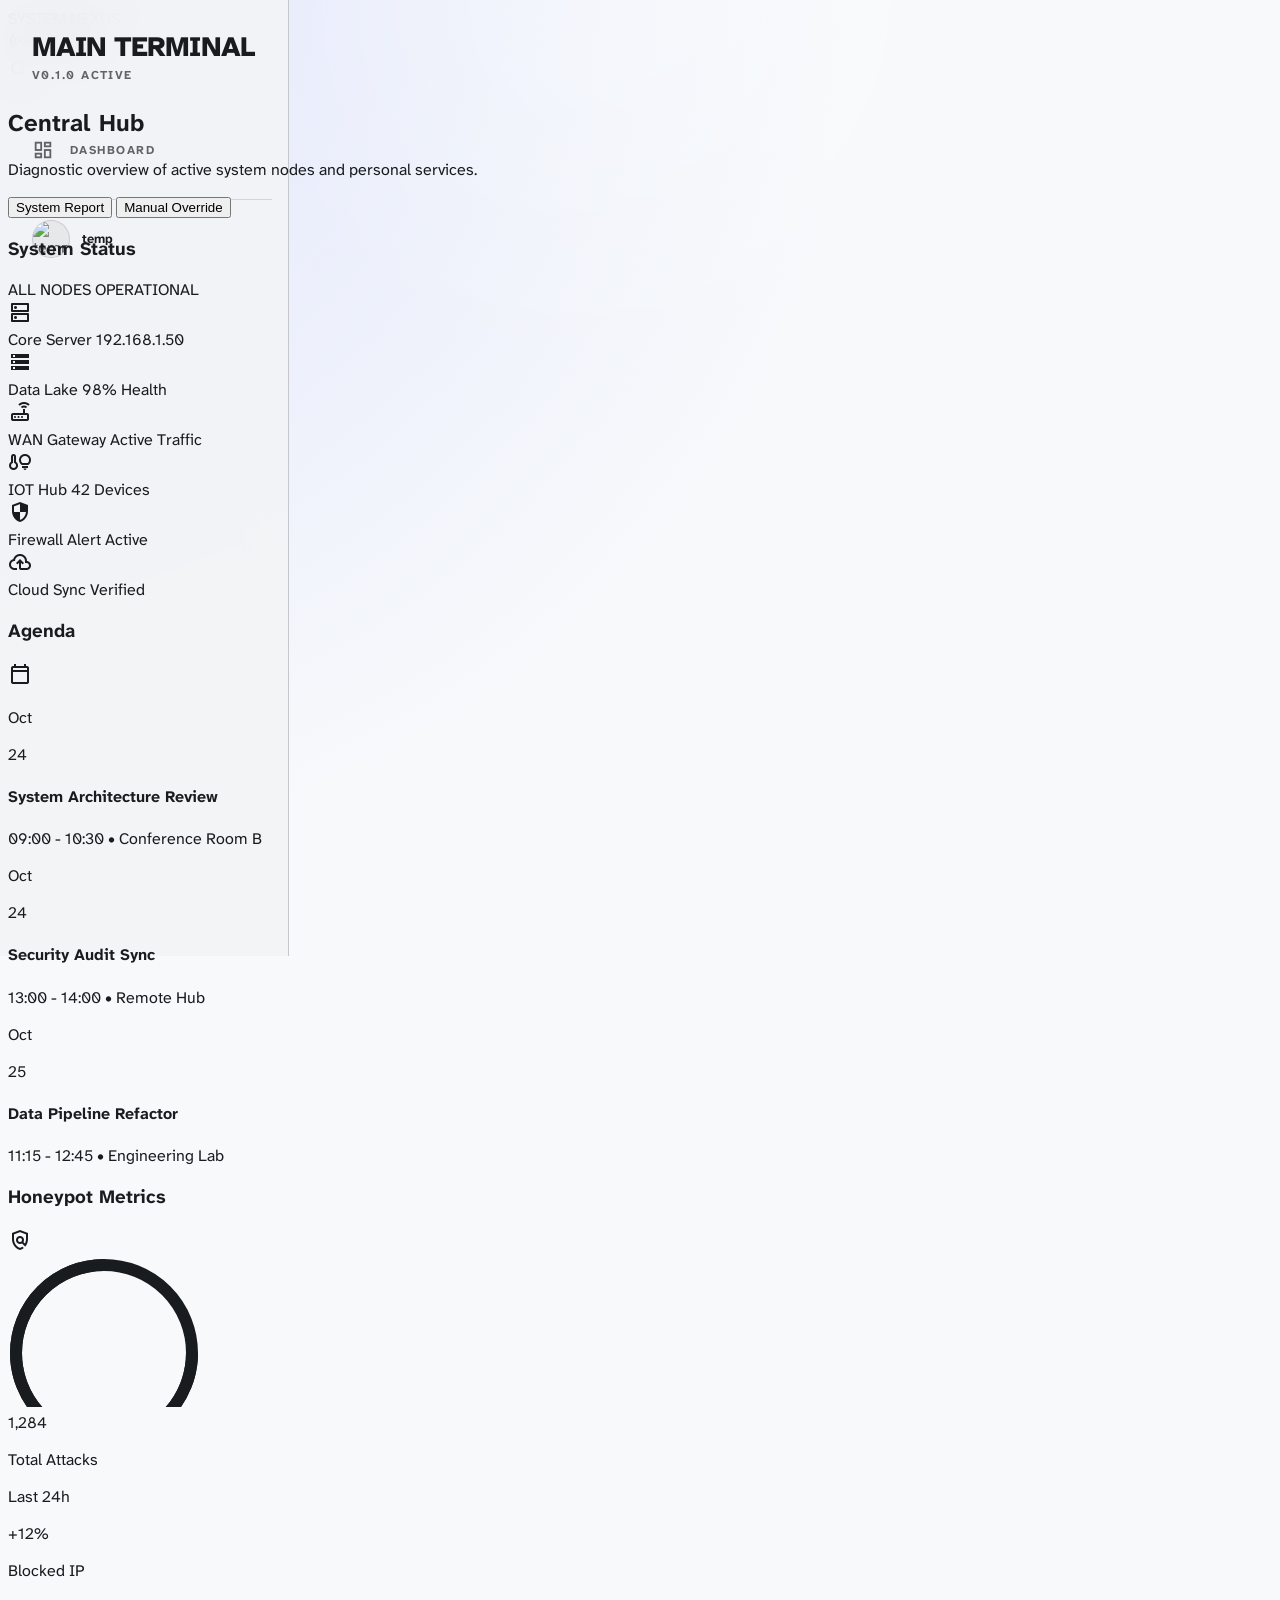
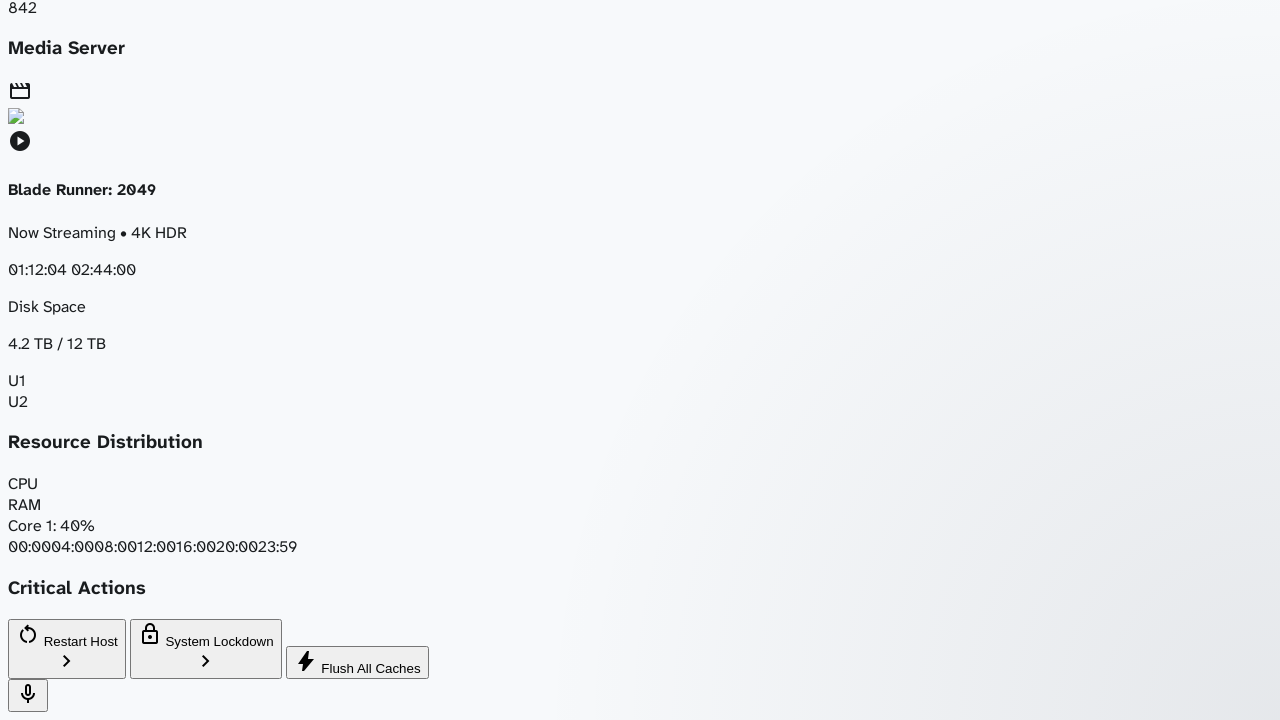
==== commit a4f8e96f: "deleted some uncessary code" ====
--- a/index.html
+++ b/index.html
@@ -181,55 +181,6 @@
           <span>Dashboard</span>
         </a>
         <a
-          href="./planning/index.html"
-          class="site-nav-link active"
-          aria-current="page"
-        >
-          <span class="material-symbols-outlined">calendar_today</span>
-          <span>Agenda</span>
-        </a>
-        <a href="./media/player.html" class="site-nav-link">
-          <span class="material-symbols-outlined">play_circle</span>
-          <span>Media</span>
-        </a>
-      </div>
-
-      <div class="sidebar-planner-controls" style="margin-top: 18px">
-        <button
-          class="new-event-btn"
-          style="
-            width: 100%;
-            display: flex;
-            align-items: center;
-            gap: 10px;
-            padding: 12px;
-            border-radius: 12px;
-            border: 1px solid rgba(0, 0, 0, 0.06);
-            background: rgba(255, 255, 255, 0.95);
-            font-weight: 700;
-          "
-        >
-          <span class="material-symbols-outlined">add</span>
-          <span>New Event</span>
-        </button>
-
-        <nav class="sidebar-nav planner-nav" style="margin-top: 12px">
-          <a href="#" class="nav-item" data-view="schedule">
-            <span class="material-symbols-outlined">event_note</span>
-            <span>Schedule</span>
-          </a>
-          <a href="#" class="nav-item active" data-view="months">
-            <span class="material-symbols-outlined">calendar_view_month</span>
-            <span>Months</span>
-          </a>
-          <a href="#" class="nav-item" data-view="categories">
-            <span class="material-symbols-outlined">label</span>
-            <span>Categories</span>
-          </a>
-          <a href="#" class="nav-item" data-view="settings">
-            <span class="material-symbols-outlined">settings</span>
-            <span>Settings</span>
-          </a>
         </nav>
 
         <div class="sidebar-profile" style="margin-top: 14px">
--- a/planning/css/system-theme.css
+++ b/planning/css/system-theme.css
@@ -273,6 +273,24 @@
   flex-direction: column;
   background: transparent;
   margin-left: 0;
+}
+
+.main-content > .top-header,
+.main-content > .calendar-section,
+.main-content > .focus-section,
+.main-content > .schedule-section,
+.main-content > .categories-section,
+.main-content > .settings-section,
+.main-content > .day-section,
+.main-content > .events-section,
+.main-content > .profile-section {
+  width: min(100%, 1280px);
+  margin-left: auto;
+  margin-right: auto;
+}
+
+.main-content > .top-header {
+  width: calc(100% - 48px);
 }
 
 .top-header {
